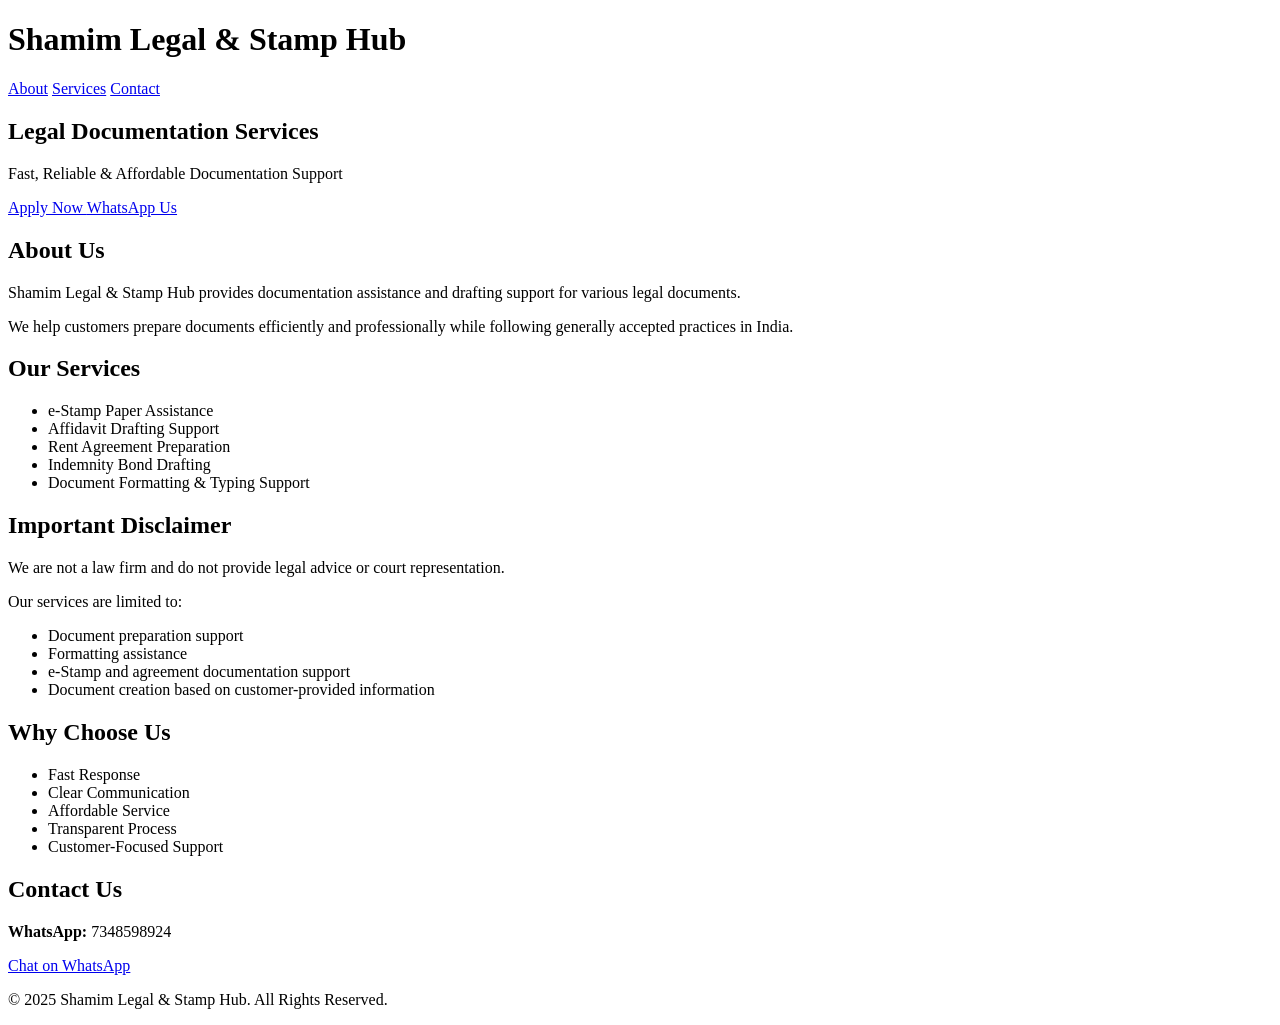
==== index.html @ 2f96160c "Rename index.html.txt to index.html" ====
<!DOCTYPE html>
<html lang="en">
<head>
<meta charset="UTF-8">
<meta name="viewport" content="width=device-width, initial-scale=1.0">
<title>Shamim Legal & Stamp Hub</title>
<link rel="stylesheet" href="style.css">
</head>

<body>

<header>
    <div class="container">
        <h1>Shamim Legal & Stamp Hub</h1>
        <nav>
            <a href="#about">About</a>
            <a href="#services">Services</a>
            <a href="#contact">Contact</a>
        </nav>
    </div>
</header>

<section class="hero">
    <div class="hero-content">
        <h2>Legal Documentation Services</h2>
        <p>Fast, Reliable & Affordable Documentation Support</p>

        <a href="https://forms.gle/DgQjBaAyf9yBMpvP9" target="_blank" class="btn">
            Apply Now
        </a>

        <a href="https://wa.me/917348598924" target="_blank" class="btn whatsapp">
            WhatsApp Us
        </a>
    </div>
</section>

<section id="about" class="section">
    <h2>About Us</h2>

    <p>
        Shamim Legal & Stamp Hub provides documentation assistance
        and drafting support for various legal documents.
    </p>

    <p>
        We help customers prepare documents efficiently and
        professionally while following generally accepted practices in India.
    </p>
</section>

<section id="services" class="section">
    <h2>Our Services</h2>

    <ul>
        <li>e-Stamp Paper Assistance</li>
        <li>Affidavit Drafting Support</li>
        <li>Rent Agreement Preparation</li>
        <li>Indemnity Bond Drafting</li>
        <li>Document Formatting & Typing Support</li>
    </ul>
</section>

<section class="section disclaimer">
    <h2>Important Disclaimer</h2>

    <p>
        We are not a law firm and do not provide legal advice
        or court representation.
    </p>

    <p>Our services are limited to:</p>

    <ul>
        <li>Document preparation support</li>
        <li>Formatting assistance</li>
        <li>e-Stamp and agreement documentation support</li>
        <li>Document creation based on customer-provided information</li>
    </ul>
</section>

<section class="section">
    <h2>Why Choose Us</h2>

    <ul>
        <li>Fast Response</li>
        <li>Clear Communication</li>
        <li>Affordable Service</li>
        <li>Transparent Process</li>
        <li>Customer-Focused Support</li>
    </ul>
</section>

<section id="contact" class="section">
    <h2>Contact Us</h2>

    <p><strong>WhatsApp:</strong> 7348598924</p>

    <a href="https://wa.me/917348598924" target="_blank" class="btn whatsapp">
        Chat on WhatsApp
    </a>
</section>

<footer>
    <p>© 2025 Shamim Legal & Stamp Hub. All Rights Reserved.</p>
</footer>

</body>
</html>
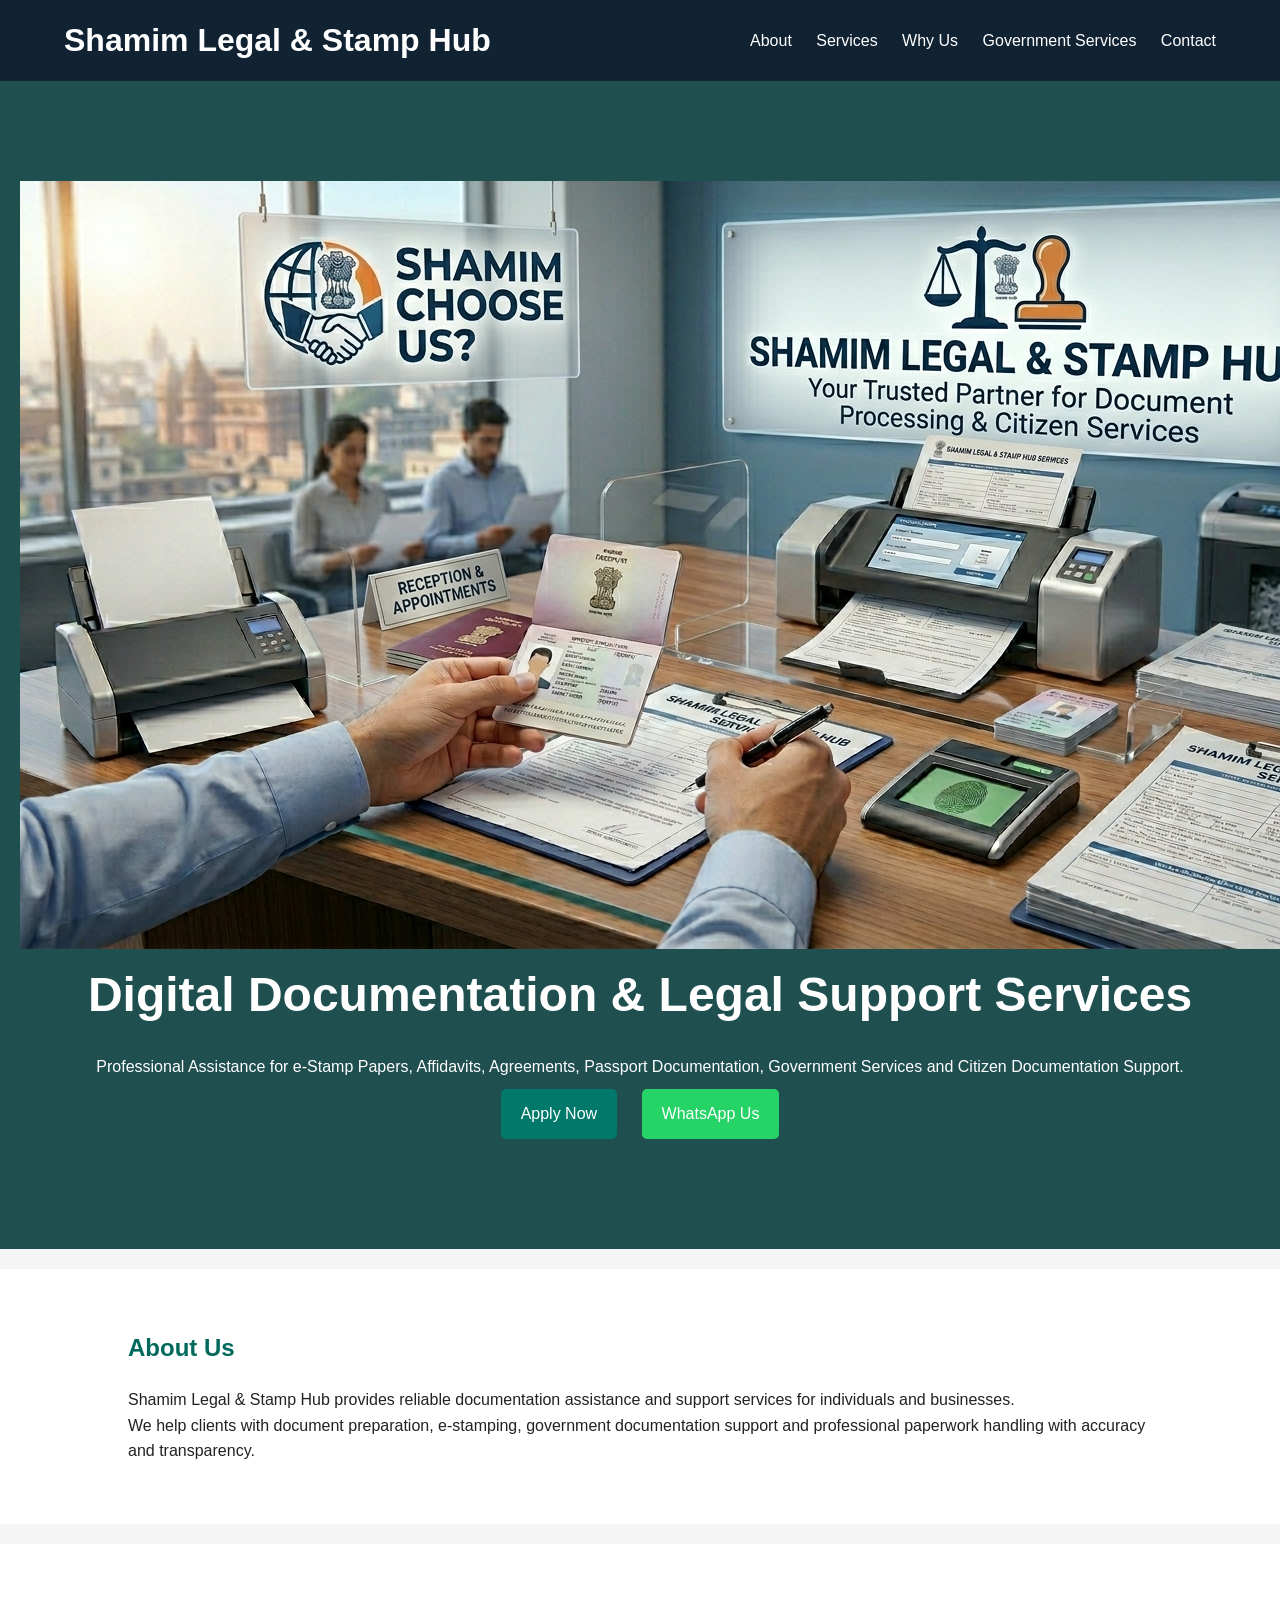
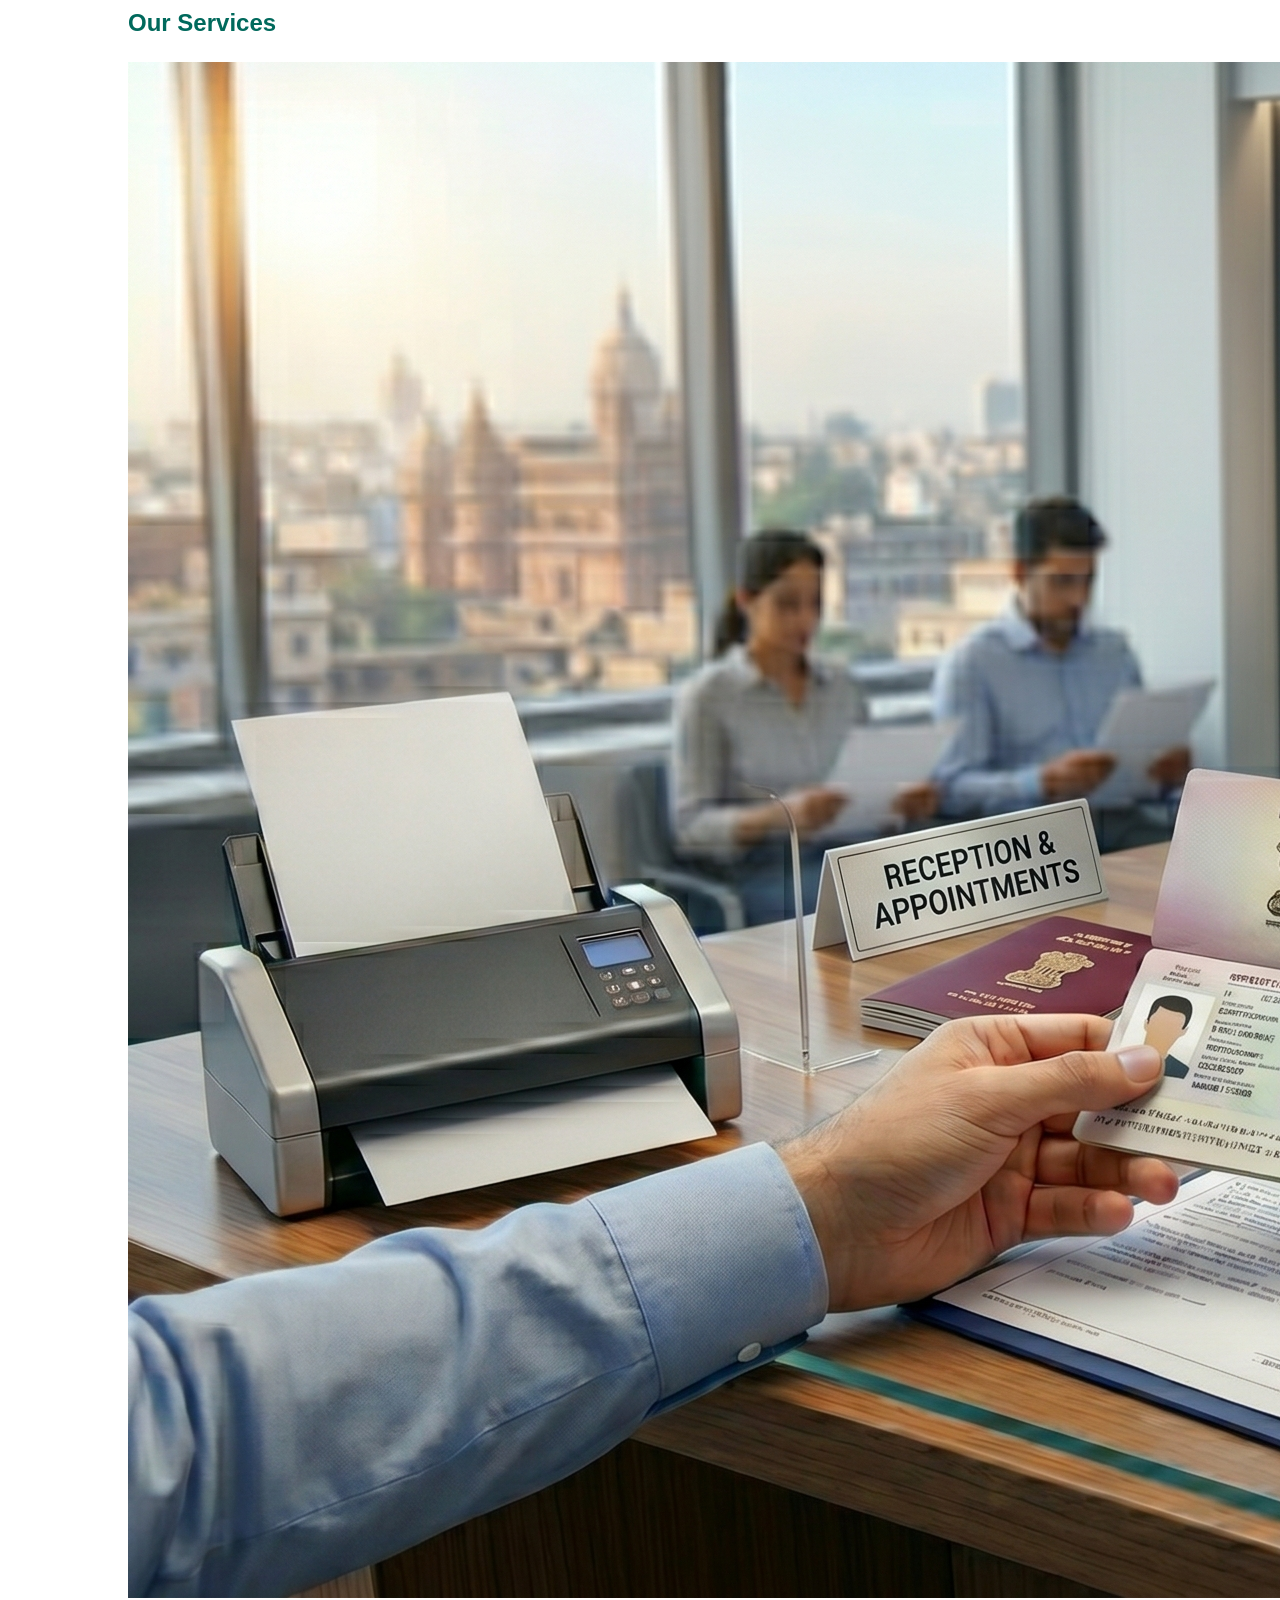
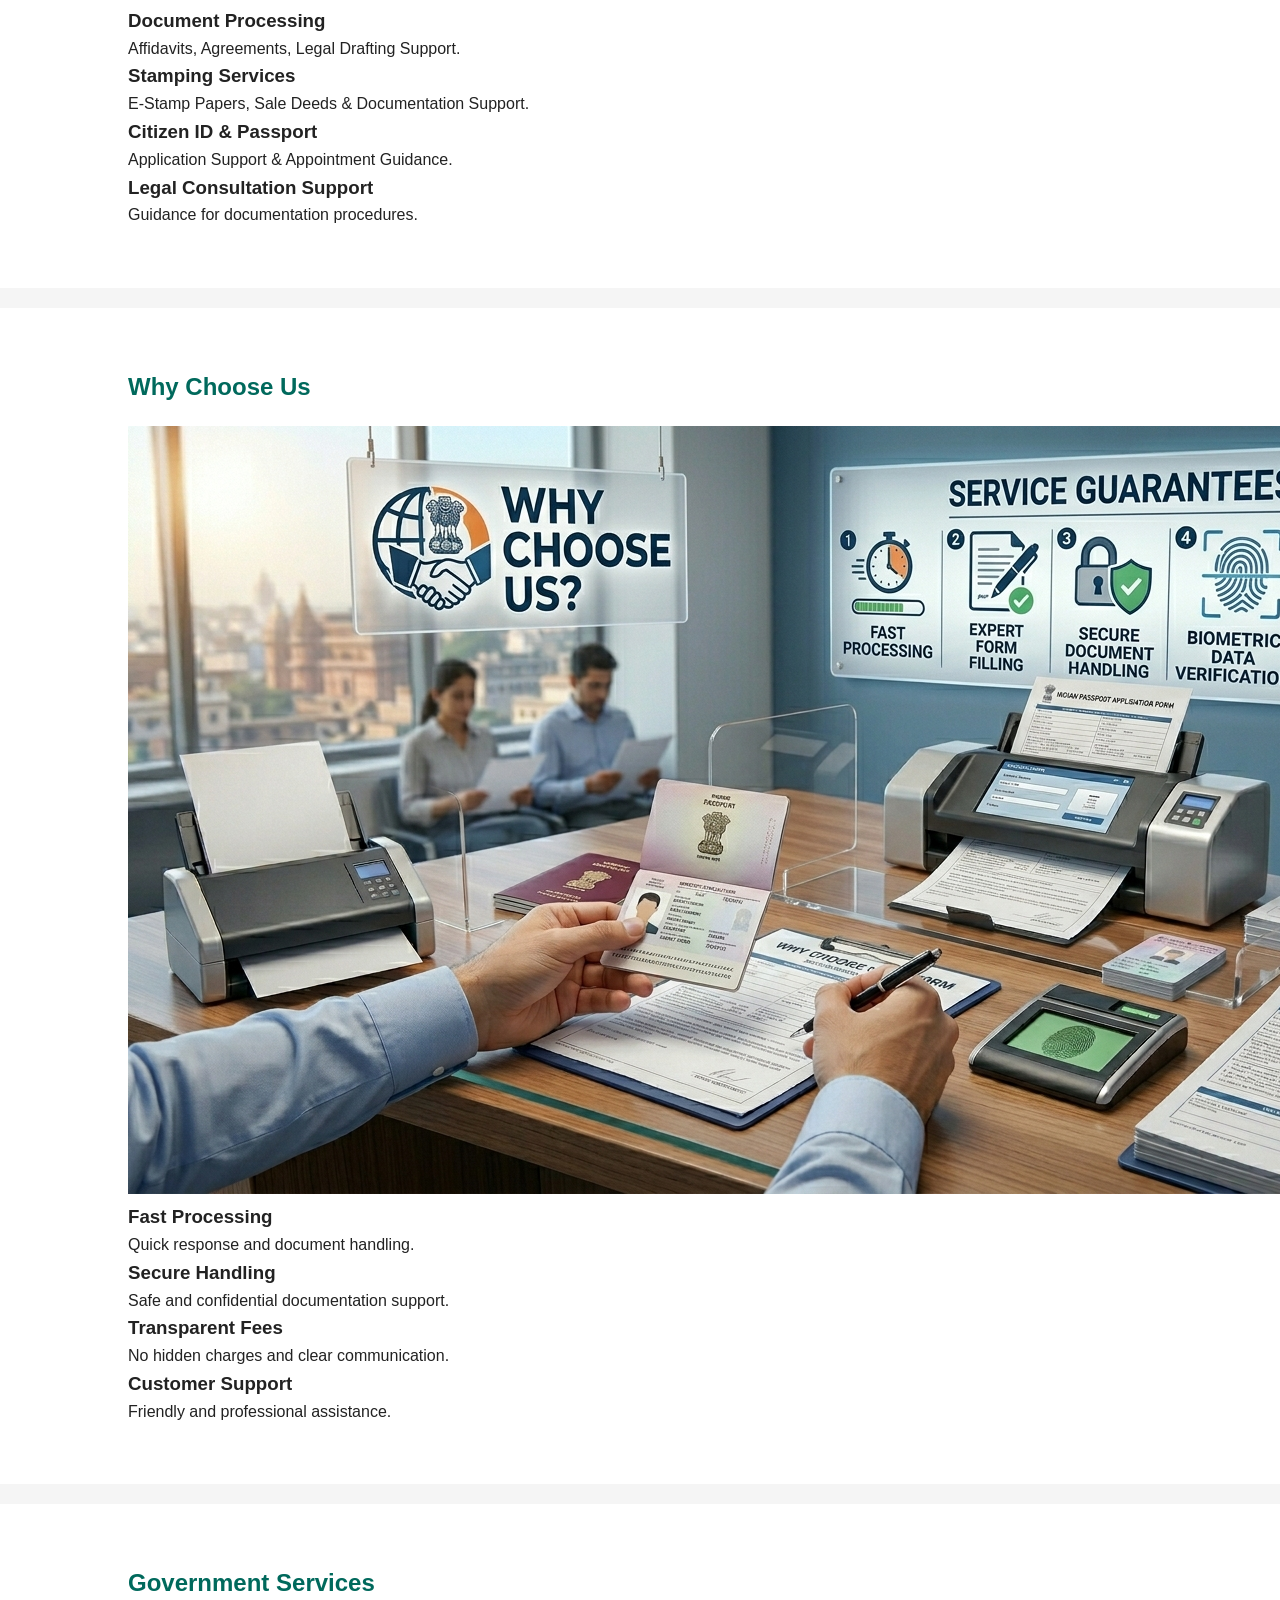
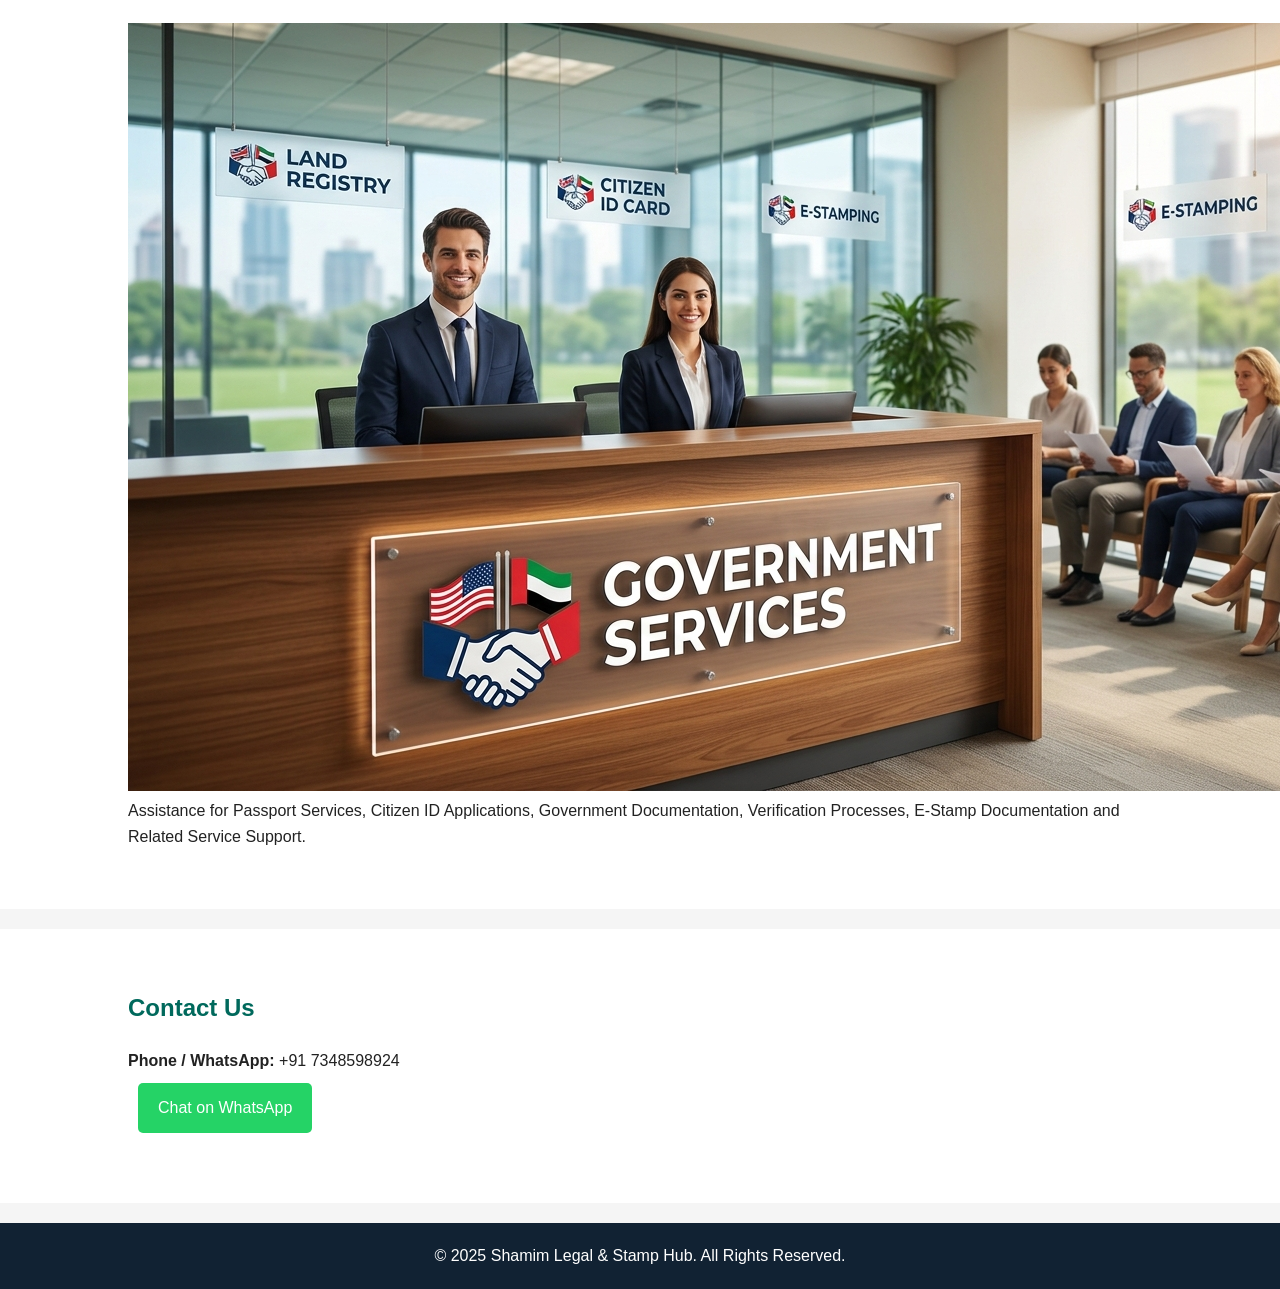
==== commit ff438c64: "Update index.html" ====
--- a/index.html
+++ b/index.html
@@ -12,18 +12,29 @@
 <header>
     <div class="container">
         <h1>Shamim Legal & Stamp Hub</h1>
+
         <nav>
             <a href="#about">About</a>
             <a href="#services">Services</a>
+            <a href="#why">Why Us</a>
+            <a href="#government">Government Services</a>
             <a href="#contact">Contact</a>
         </nav>
     </div>
 </header>
 
 <section class="hero">
+
+    <img src="logo.jpg.png" alt="Logo" class="hero-logo">
+
     <div class="hero-content">
-        <h2>Legal Documentation Services</h2>
-        <p>Fast, Reliable & Affordable Documentation Support</p>
+        <h2>Digital Documentation & Legal Support Services</h2>
+
+        <p>
+            Professional Assistance for e-Stamp Papers, Affidavits,
+            Agreements, Passport Documentation, Government Services
+            and Citizen Documentation Support.
+        </p>
 
         <a href="https://forms.gle/DgQjBaAyf9yBMpvP9" target="_blank" class="btn">
             Apply Now
@@ -33,72 +44,114 @@
             WhatsApp Us
         </a>
     </div>
+
 </section>
 
 <section id="about" class="section">
+
     <h2>About Us</h2>
 
     <p>
-        Shamim Legal & Stamp Hub provides documentation assistance
-        and drafting support for various legal documents.
+        Shamim Legal & Stamp Hub provides reliable documentation
+        assistance and support services for individuals and businesses.
     </p>
 
     <p>
-        We help customers prepare documents efficiently and
-        professionally while following generally accepted practices in India.
+        We help clients with document preparation, e-stamping,
+        government documentation support and professional paperwork
+        handling with accuracy and transparency.
     </p>
+
 </section>
 
 <section id="services" class="section">
+
     <h2>Our Services</h2>
 
-    <ul>
-        <li>e-Stamp Paper Assistance</li>
-        <li>Affidavit Drafting Support</li>
-        <li>Rent Agreement Preparation</li>
-        <li>Indemnity Bond Drafting</li>
-        <li>Document Formatting & Typing Support</li>
-    </ul>
+    <img src="services.jpg.png" alt="Services" class="section-image">
+
+    <div class="card-grid">
+
+        <div class="card">
+            <h3>Document Processing</h3>
+            <p>Affidavits, Agreements, Legal Drafting Support.</p>
+        </div>
+
+        <div class="card">
+            <h3>Stamping Services</h3>
+            <p>E-Stamp Papers, Sale Deeds & Documentation Support.</p>
+        </div>
+
+        <div class="card">
+            <h3>Citizen ID & Passport</h3>
+            <p>Application Support & Appointment Guidance.</p>
+        </div>
+
+        <div class="card">
+            <h3>Legal Consultation Support</h3>
+            <p>Guidance for documentation procedures.</p>
+        </div>
+
+    </div>
+
 </section>
 
-<section class="section disclaimer">
-    <h2>Important Disclaimer</h2>
+<section id="why" class="section">
+
+    <h2>Why Choose Us</h2>
+
+    <img src="whychoose.jpg.png" alt="Why Choose Us" class="section-image">
+
+    <div class="card-grid">
+
+        <div class="card">
+            <h3>Fast Processing</h3>
+            <p>Quick response and document handling.</p>
+        </div>
+
+        <div class="card">
+            <h3>Secure Handling</h3>
+            <p>Safe and confidential documentation support.</p>
+        </div>
+
+        <div class="card">
+            <h3>Transparent Fees</h3>
+            <p>No hidden charges and clear communication.</p>
+        </div>
+
+        <div class="card">
+            <h3>Customer Support</h3>
+            <p>Friendly and professional assistance.</p>
+        </div>
+
+    </div>
+
+</section>
+
+<section id="government" class="section">
+
+    <h2>Government Services</h2>
+
+    <img src="government.jpg.png" alt="Government Services" class="section-image">
 
     <p>
-        We are not a law firm and do not provide legal advice
-        or court representation.
+        Assistance for Passport Services, Citizen ID Applications,
+        Government Documentation, Verification Processes,
+        E-Stamp Documentation and Related Service Support.
     </p>
 
-    <p>Our services are limited to:</p>
-
-    <ul>
-        <li>Document preparation support</li>
-        <li>Formatting assistance</li>
-        <li>e-Stamp and agreement documentation support</li>
-        <li>Document creation based on customer-provided information</li>
-    </ul>
-</section>
-
-<section class="section">
-    <h2>Why Choose Us</h2>
-
-    <ul>
-        <li>Fast Response</li>
-        <li>Clear Communication</li>
-        <li>Affordable Service</li>
-        <li>Transparent Process</li>
-        <li>Customer-Focused Support</li>
-    </ul>
 </section>
 
 <section id="contact" class="section">
+
     <h2>Contact Us</h2>
 
-    <p><strong>WhatsApp:</strong> 7348598924</p>
+    <p><strong>Phone / WhatsApp:</strong> +91 7348598924</p>
 
     <a href="https://wa.me/917348598924" target="_blank" class="btn whatsapp">
         Chat on WhatsApp
     </a>
+
 </section>
 
 <footer>
--- a/style.css
+++ b/style.css
@@ -0,0 +1,80 @@
+*{
+margin:0;
+padding:0;
+box-sizing:border-box;
+font-family:Arial, sans-serif;
+}
+
+body{
+line-height:1.6;
+background:#f5f5f5;
+color:#222;
+}
+
+header{
+background:#123;
+color:white;
+padding:15px 0;
+}
+
+.container{
+width:90%;
+margin:auto;
+display:flex;
+justify-content:space-between;
+align-items:center;
+}
+
+nav a{
+color:white;
+text-decoration:none;
+margin-left:20px;
+}
+
+.hero{
+background:#1f4f4f;
+color:white;
+text-align:center;
+padding:100px 20px;
+}
+
+.hero h2{
+font-size:48px;
+margin-bottom:20px;
+}
+
+.btn{
+display:inline-block;
+padding:12px 20px;
+background:#00796b;
+color:white;
+text-decoration:none;
+border-radius:5px;
+margin:10px;
+}
+
+.whatsapp{
+background:#25D366;
+}
+
+.section{
+padding:60px 10%;
+background:white;
+margin:20px 0;
+}
+
+.section h2{
+margin-bottom:20px;
+color:#00695c;
+}
+
+.section ul{
+padding-left:20px;
+}
+
+footer{
+background:#123;
+color:white;
+text-align:center;
+padding:20px;
+}
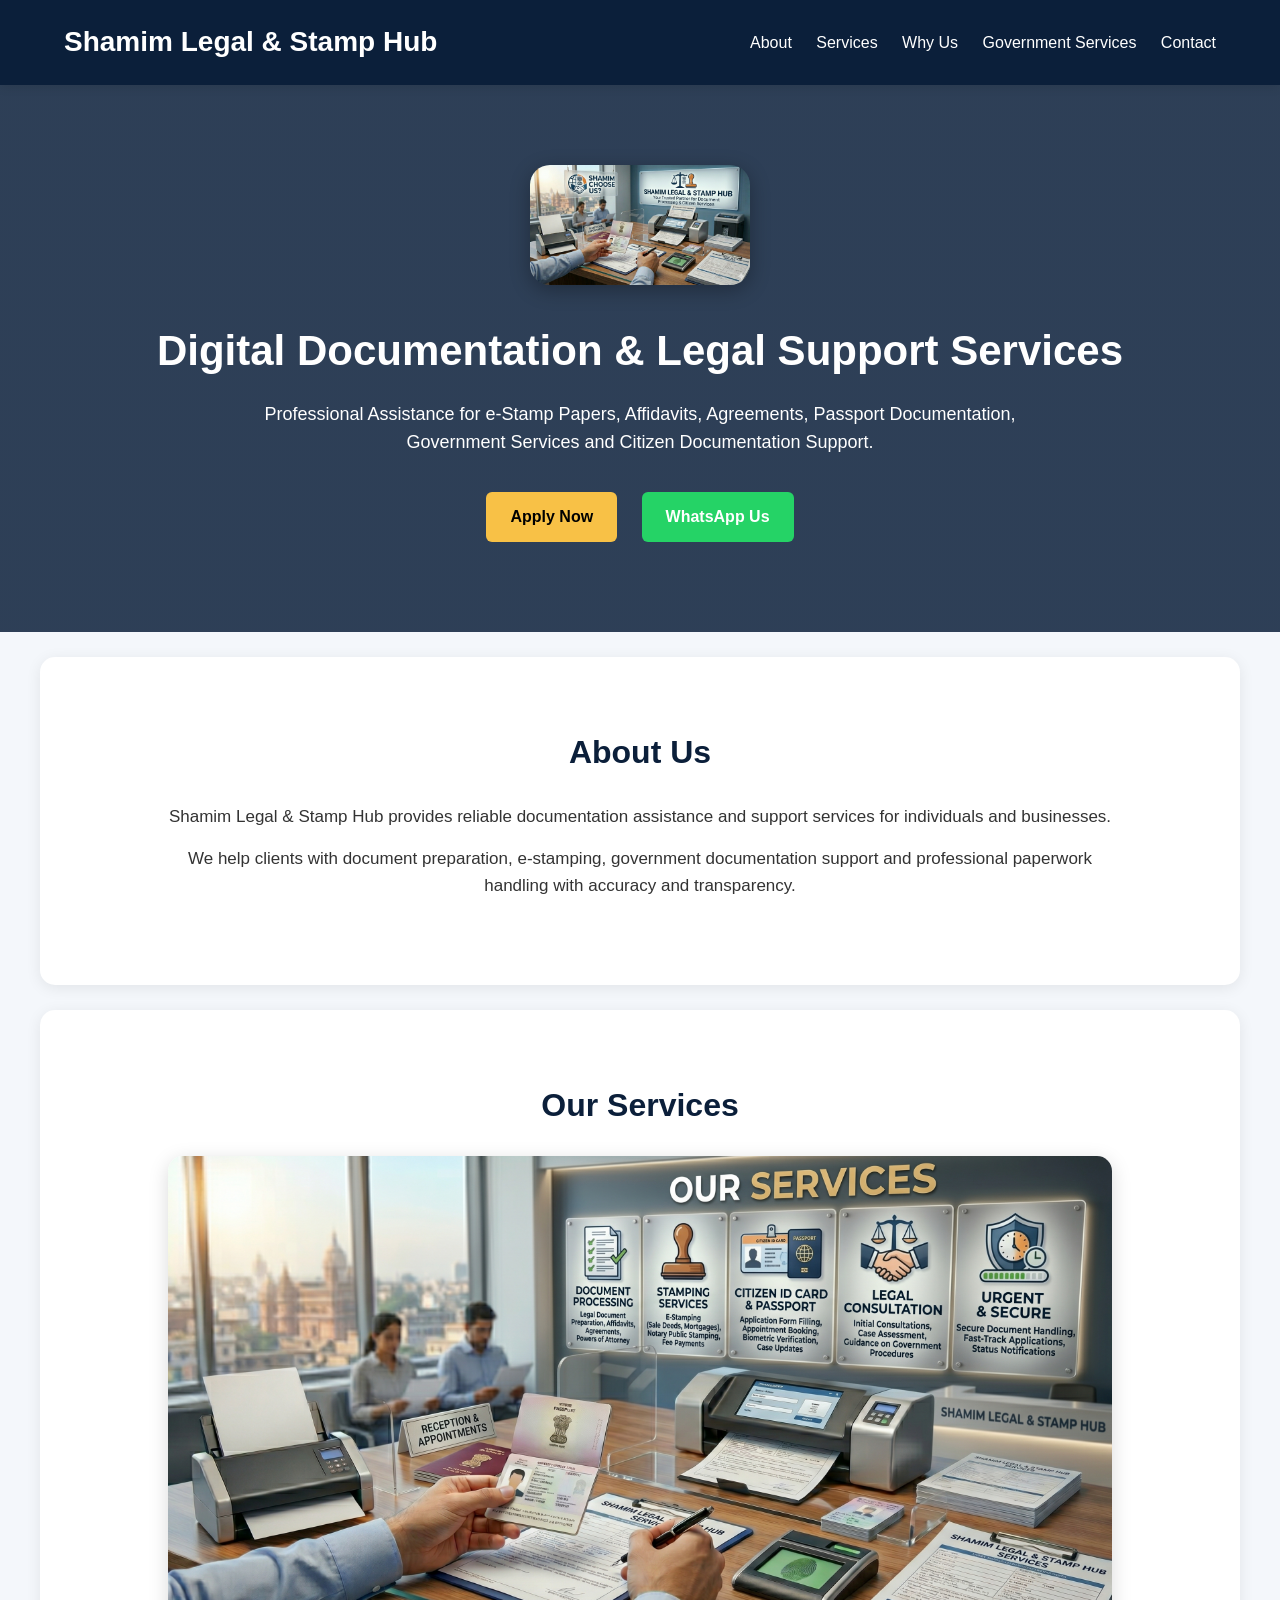
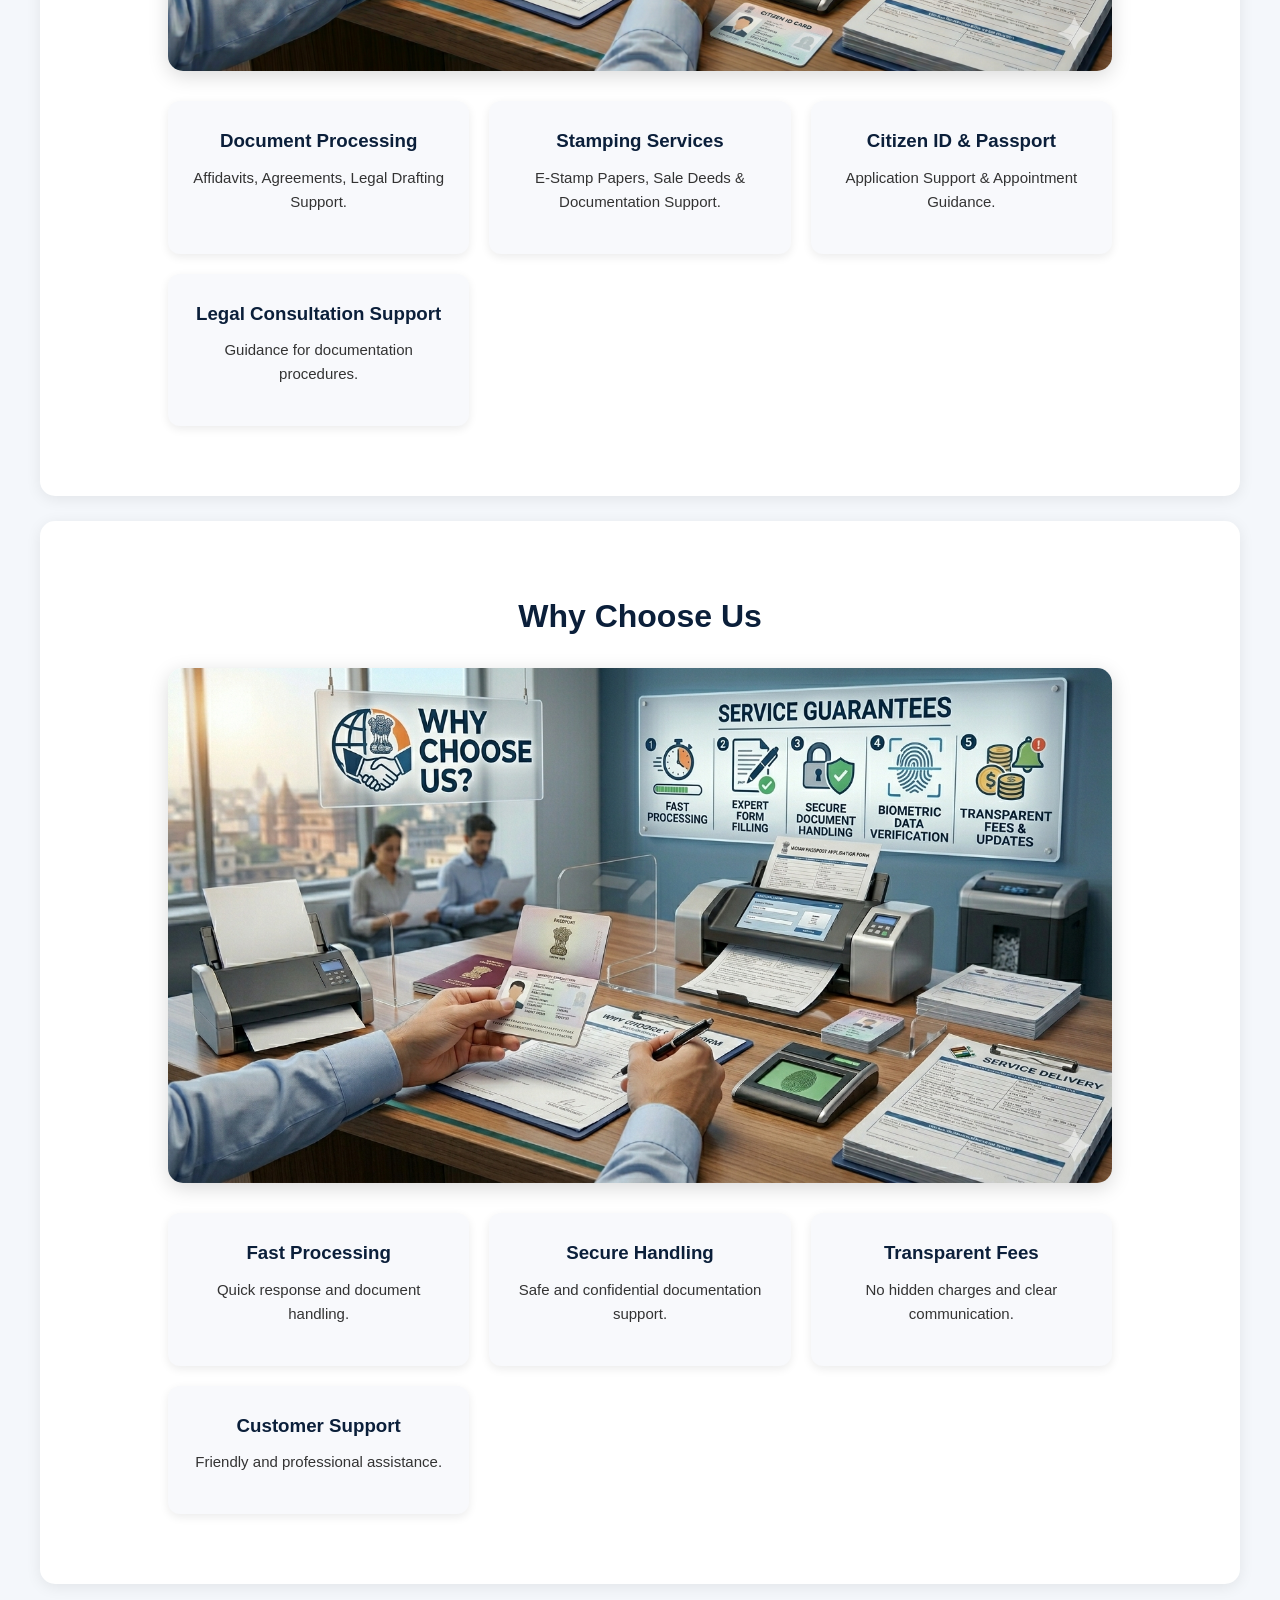
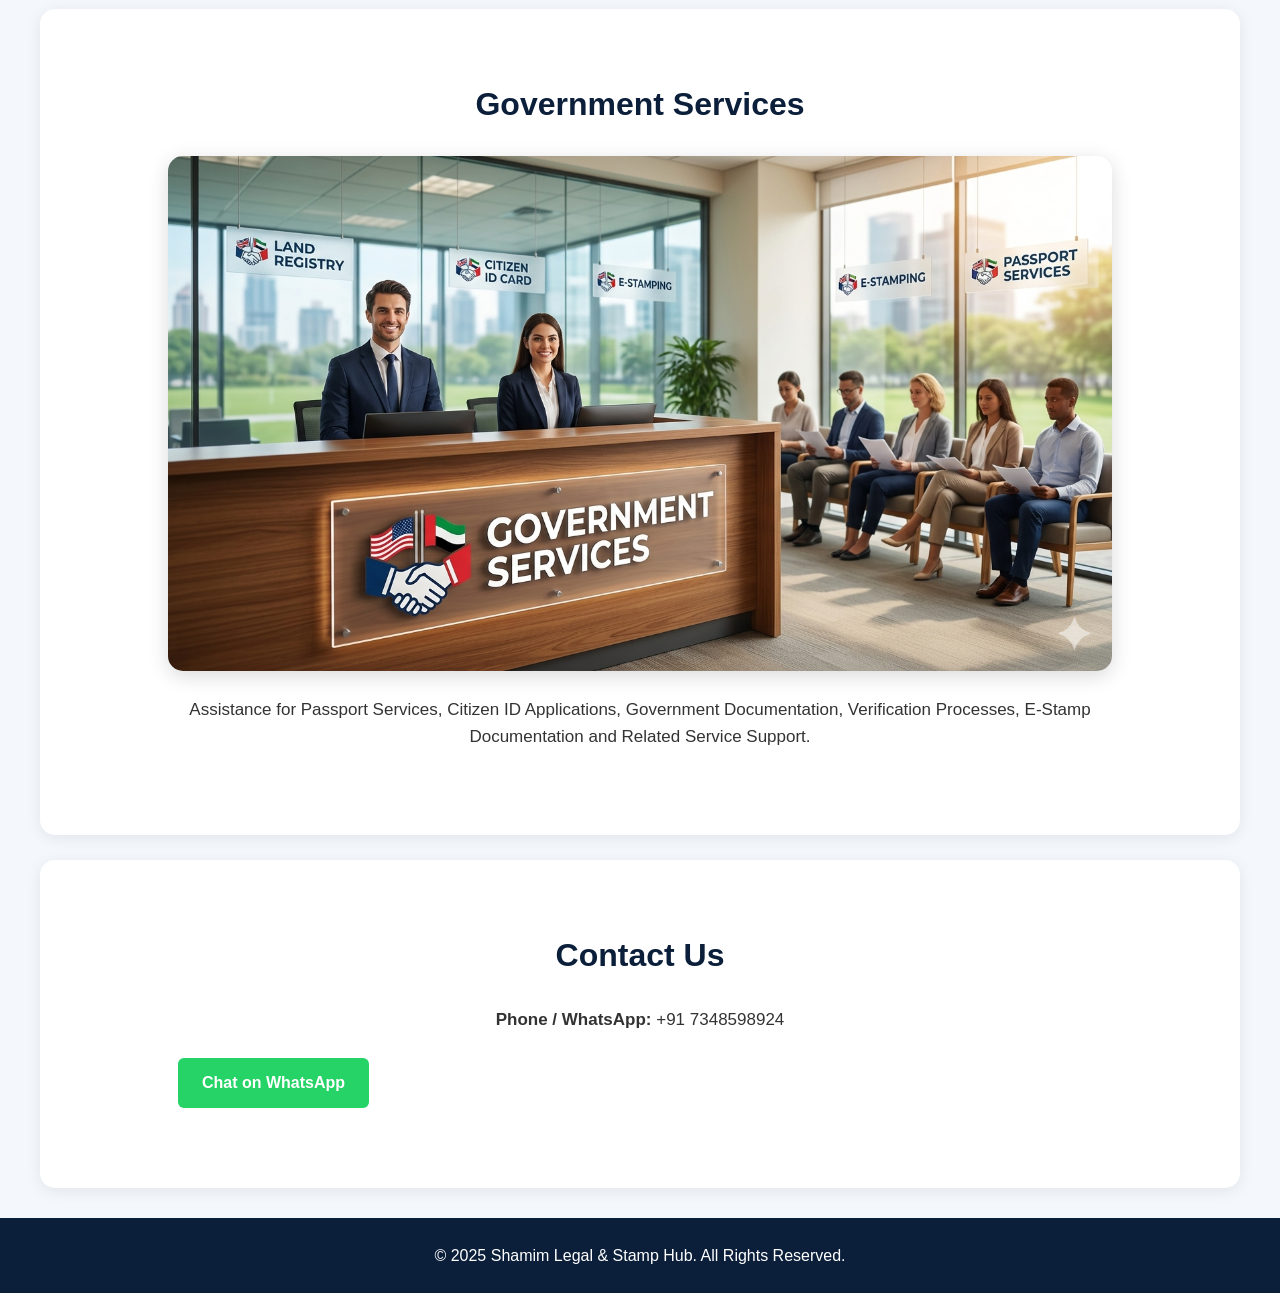
==== commit 3f8aa45e: "Update index.html" ====
--- a/index.html
+++ b/index.html
@@ -3,7 +3,15 @@
 <head>
 <meta charset="UTF-8">
 <meta name="viewport" content="width=device-width, initial-scale=1.0">
-<title>Shamim Legal & Stamp Hub</title>
+
+<title>Shamim Legal & Stamp Hub | Legal Documentation & Government Services</title>
+
+<meta name="description" content="Shamim Legal & Stamp Hub provides Legal Documentation, Passport Services, Citizen ID Card Assistance, E-Stamping, Affidavits and Government Services.">
+
+<meta name="keywords" content="Shamim Legal, Stamp Hub, Passport Services, Citizen ID Card, E-Stamping, Legal Documentation, Government Services, Affidavit, Rent Agreement">
+
+<meta name="robots" content="index, follow">
+
 <link rel="stylesheet" href="style.css">
 </head>
 
--- a/style.css
+++ b/style.css
@@ -2,79 +2,191 @@
 margin:0;
 padding:0;
 box-sizing:border-box;
-font-family:Arial, sans-serif;
+font-family:'Segoe UI',sans-serif;
 }
 
 body{
+background:#f4f7fb;
+color:#333;
 line-height:1.6;
-background:#f5f5f5;
-color:#222;
 }
 
 header{
-background:#123;
-color:white;
-padding:15px 0;
+background:#0b1f3a;
+padding:20px 0;
+position:sticky;
+top:0;
+z-index:1000;
+box-shadow:0 2px 10px rgba(0,0,0,0.1);
 }
 
 .container{
 width:90%;
+max-width:1200px;
 margin:auto;
 display:flex;
 justify-content:space-between;
 align-items:center;
 }
 
+header h1{
+color:#fff;
+font-size:28px;
+}
+
 nav a{
-color:white;
+color:#fff;
 text-decoration:none;
 margin-left:20px;
+font-weight:500;
+transition:0.3s;
+}
+
+nav a:hover{
+color:#f8c146;
 }
 
 .hero{
-background:#1f4f4f;
+background:linear-gradient(rgba(11,31,58,0.85),rgba(11,31,58,0.85));
 color:white;
 text-align:center;
-padding:100px 20px;
+padding:80px 20px;
+}
+
+.hero-logo{
+width:220px;
+max-width:90%;
+border-radius:20px;
+margin-bottom:25px;
+box-shadow:0 5px 20px rgba(0,0,0,0.3);
 }
 
 .hero h2{
-font-size:48px;
-margin-bottom:20px;
+font-size:42px;
+margin-bottom:15px;
+}
+
+.hero p{
+font-size:18px;
+max-width:800px;
+margin:auto;
+margin-bottom:25px;
 }
 
 .btn{
 display:inline-block;
-padding:12px 20px;
-background:#00796b;
+padding:12px 24px;
+border-radius:6px;
+text-decoration:none;
 color:white;
-text-decoration:none;
-border-radius:5px;
+font-weight:bold;
 margin:10px;
+transition:0.3s;
+}
+
+.btn:hover{
+transform:translateY(-2px);
+}
+
+.btn{
+background:#f8c146;
+color:#000;
 }
 
 .whatsapp{
 background:#25D366;
+color:white;
 }
 
 .section{
-padding:60px 10%;
+padding:70px 10%;
 background:white;
-margin:20px 0;
+margin:25px auto;
+max-width:1200px;
+border-radius:15px;
+box-shadow:0 3px 15px rgba(0,0,0,0.08);
 }
 
 .section h2{
-margin-bottom:20px;
-color:#00695c;
+text-align:center;
+font-size:32px;
+margin-bottom:25px;
+color:#0b1f3a;
 }
 
-.section ul{
-padding-left:20px;
+.section p{
+text-align:center;
+font-size:17px;
+margin-bottom:15px;
+}
+
+.section-image{
+width:100%;
+max-width:950px;
+display:block;
+margin:25px auto;
+border-radius:15px;
+box-shadow:0 5px 20px rgba(0,0,0,0.15);
+}
+
+.card-grid{
+display:grid;
+grid-template-columns:repeat(auto-fit,minmax(250px,1fr));
+gap:20px;
+margin-top:30px;
+}
+
+.card{
+background:#f8f9fc;
+padding:25px;
+border-radius:12px;
+box-shadow:0 3px 10px rgba(0,0,0,0.08);
+text-align:center;
+transition:0.3s;
+}
+
+.card:hover{
+transform:translateY(-5px);
+}
+
+.card h3{
+color:#0b1f3a;
+margin-bottom:10px;
+}
+
+.card p{
+font-size:15px;
 }
 
 footer{
-background:#123;
+background:#0b1f3a;
 color:white;
 text-align:center;
-padding:20px;
+padding:25px;
+margin-top:30px;
 }
+
+@media(max-width:768px){
+
+.container{
+flex-direction:column;
+}
+
+nav{
+margin-top:15px;
+}
+
+nav a{
+display:inline-block;
+margin:5px 10px;
+}
+
+.hero h2{
+font-size:30px;
+}
+
+.section{
+padding:40px 20px;
+}
+
+}
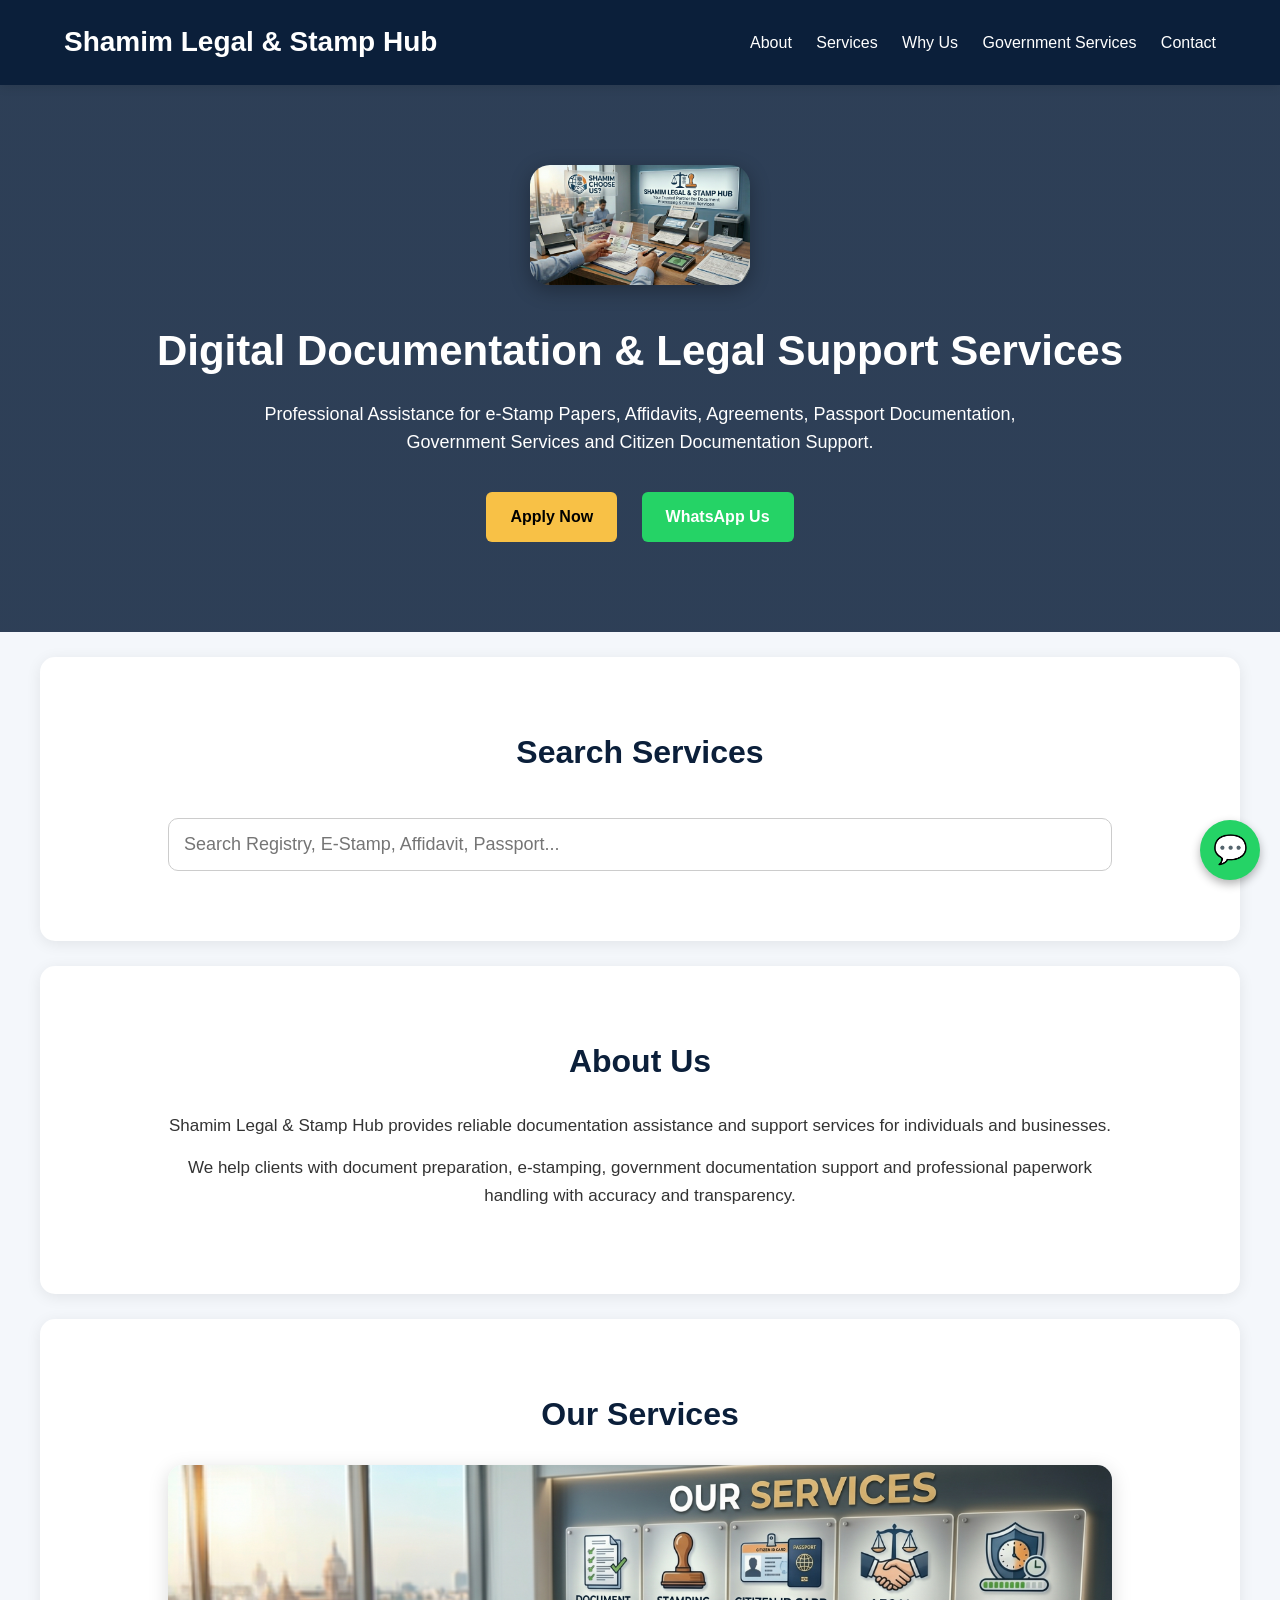
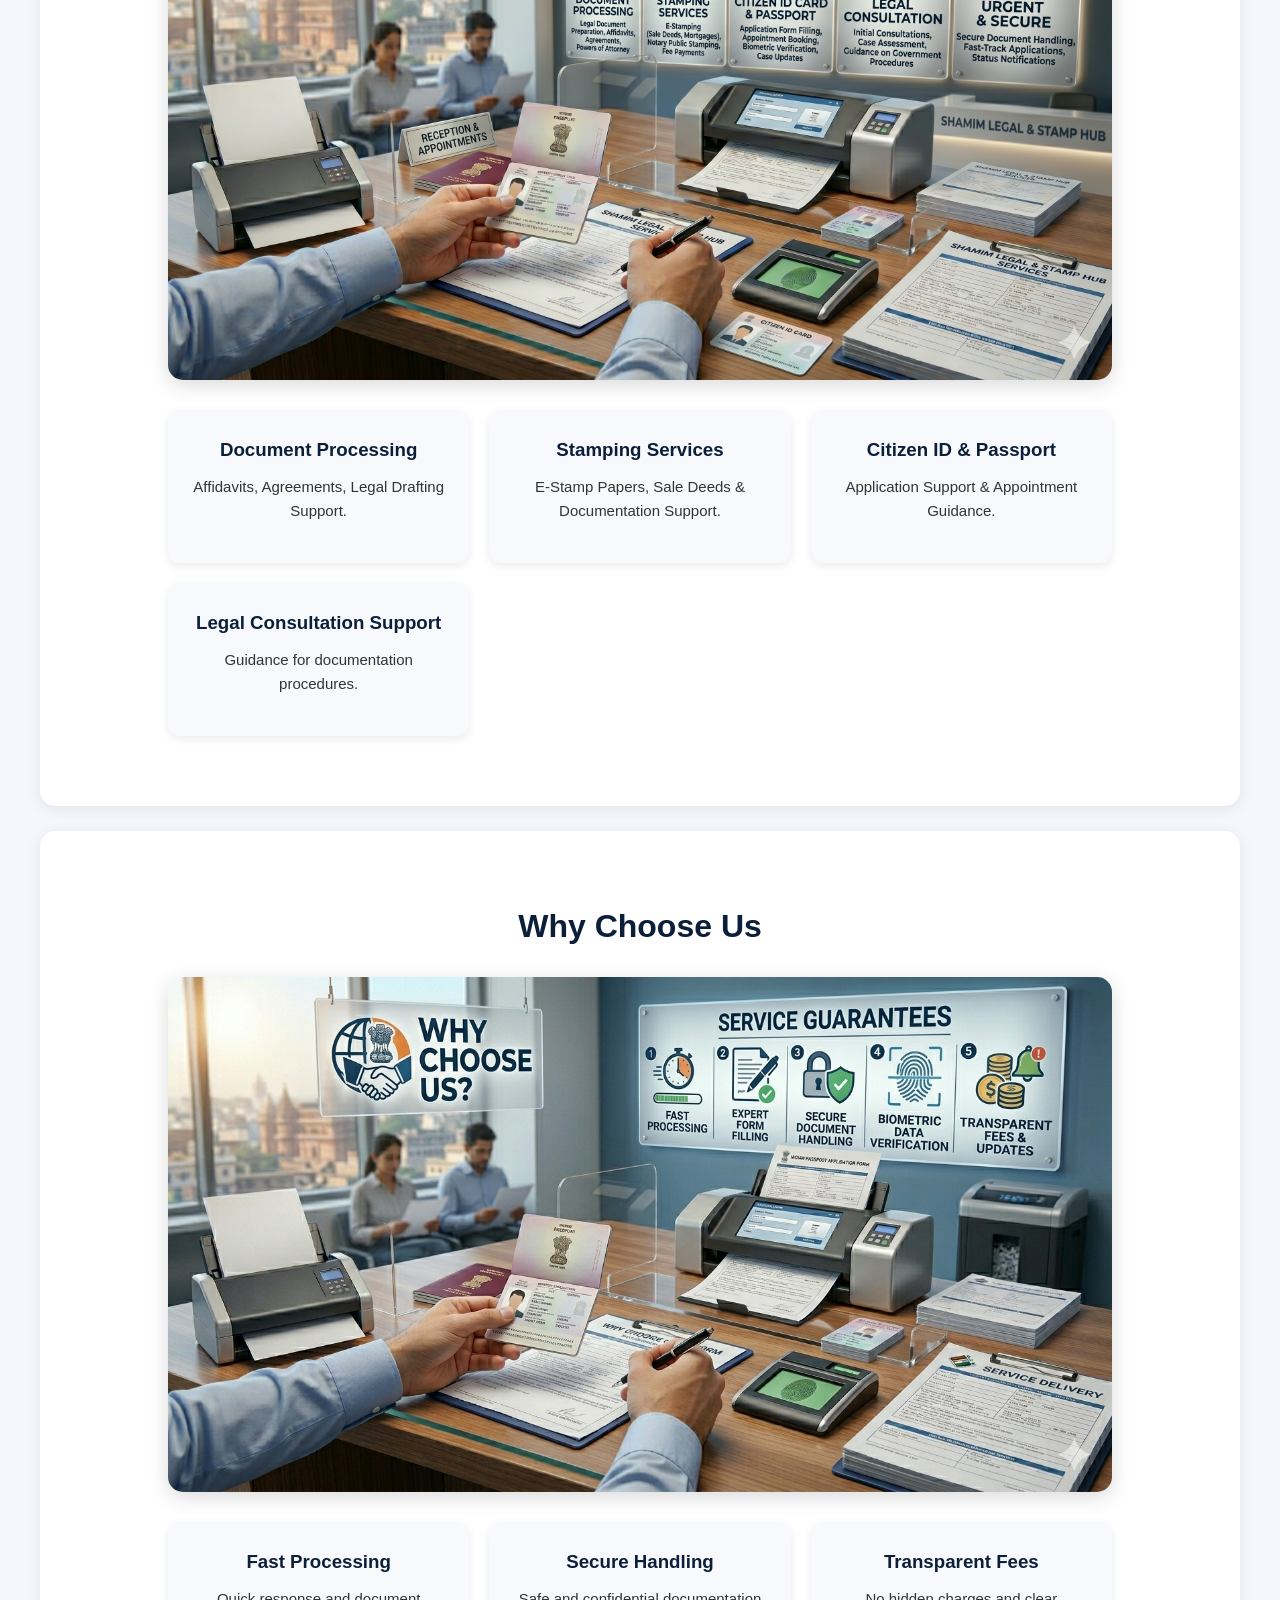
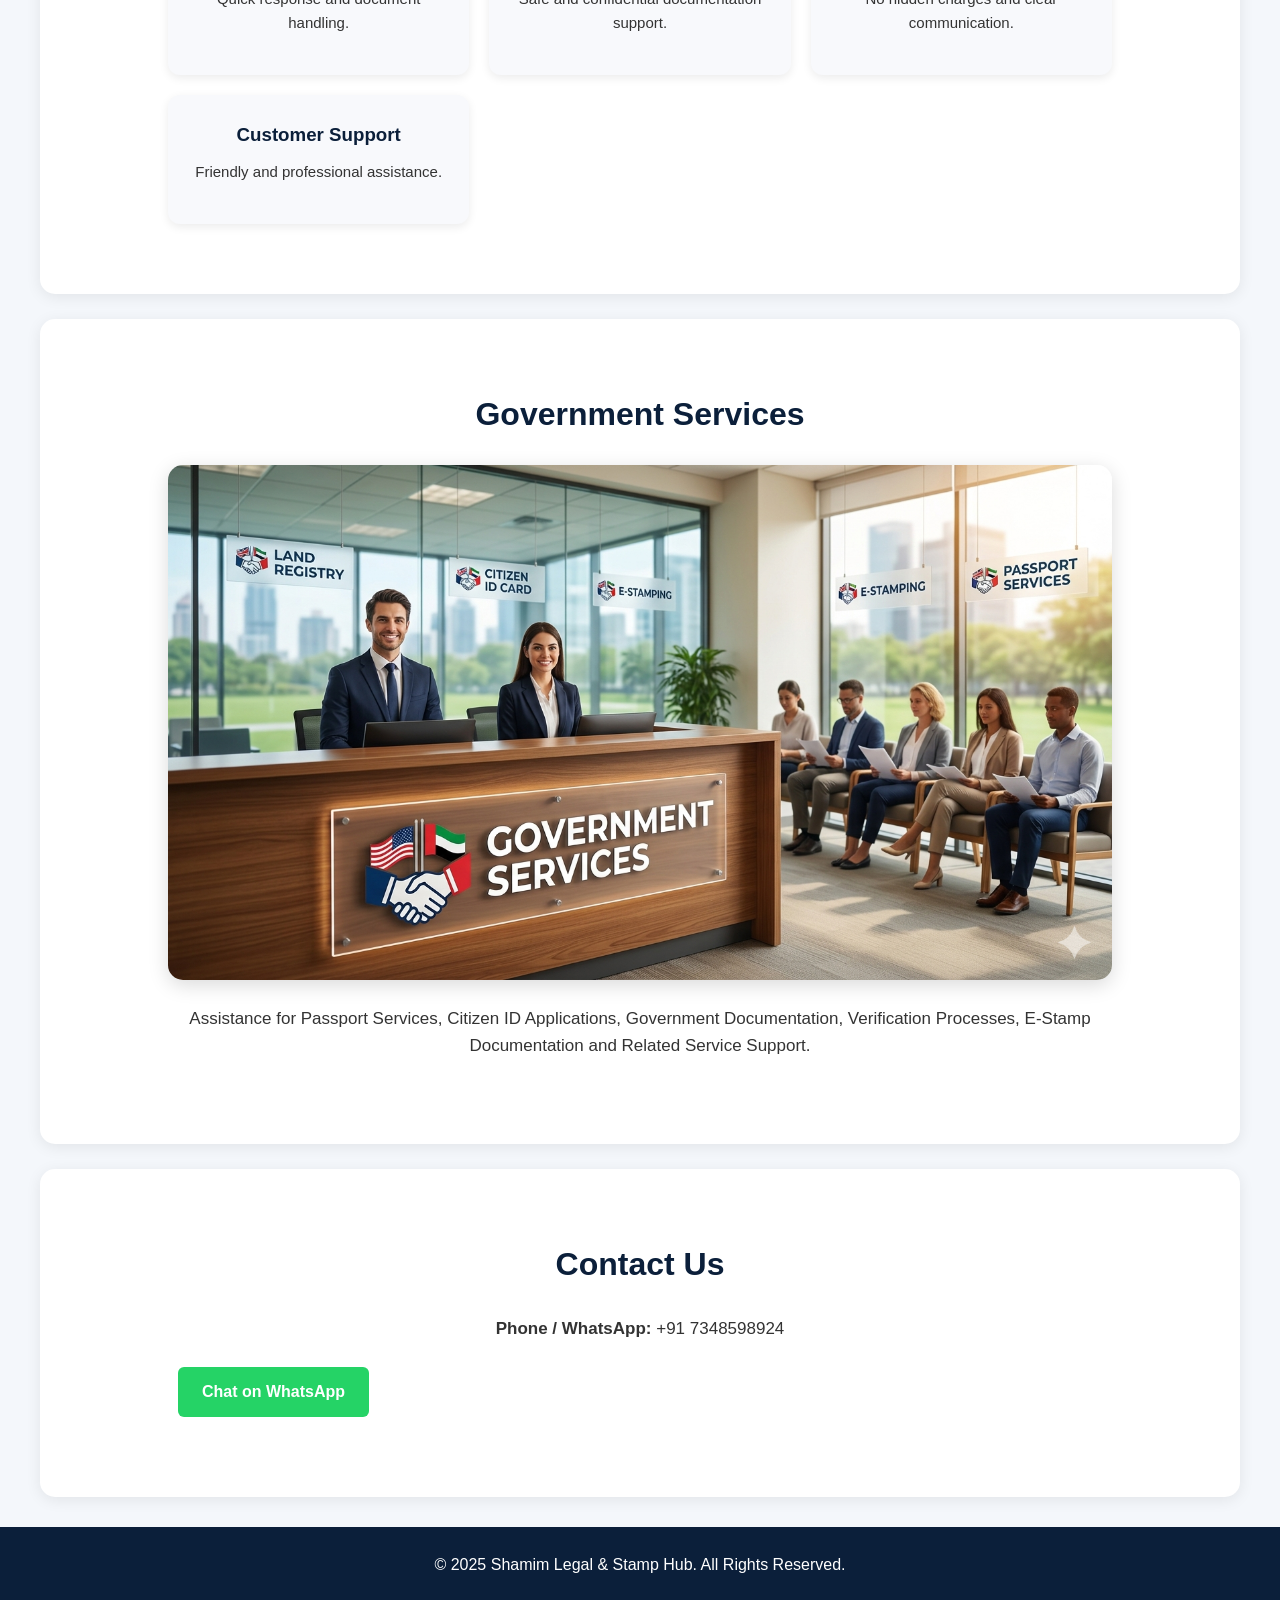
==== commit e8687a9f: "Added search bar, WhatsApp button and JavaScript features" ====
--- a/index.html
+++ b/index.html
@@ -44,7 +44,7 @@
             and Citizen Documentation Support.
         </p>
 
-        <a href="https://forms.gle/DgQjBaAyf9yBMpvP9" target="_blank" class="btn">
+        <a href="https://forms.gle/n1Vbh5Nz6MVwcdTHA" target="_blank" class="btn">
             Apply Now
         </a>
 
@@ -54,6 +54,20 @@
     </div>
 
 </section>
+
+<section class="section">
+
+    <h2>Search Services</h2>
+
+    <input
+    type="text"
+    id="serviceSearch"
+    placeholder="Search Registry, E-Stamp, Affidavit, Passport..."
+    onkeyup="searchServices()"
+    class="search-box">
+
+</section>
+
 
 <section id="about" class="section">
 
@@ -157,7 +171,7 @@
     <p><strong>Phone / WhatsApp:</strong> +91 7348598924</p>
 
     <a href="https://wa.me/917348598924" target="_blank" class="btn whatsapp">
-        Chat on WhatsApp
+       Chat on WhatsApp
     </a>
 
 </section>
@@ -165,6 +179,13 @@
 <footer>
     <p>© 2025 Shamim Legal & Stamp Hub. All Rights Reserved.</p>
 </footer>
+<a href="https://wa.me/917348598924"
+class="floating-whatsapp"
+target="_blank">
+💬
+</a>
+
+<script src="script.js"></script>
 
 </body>
-</html>
+</html>
--- a/style.css
+++ b/style.css
@@ -189,4 +189,35 @@
 padding:40px 20px;
 }
 
-}
+}.search-box{
+width:100%;
+padding:15px;
+font-size:18px;
+border-radius:10px;
+border:1px solid #ccc;
+outline:none;
+background:#fff;
+margin-top:15px;
+}
+
+.search-box:focus{
+border:2px solid #0b1f3a;
+}
+
+.floating-whatsapp{
+position:fixed;
+bottom:20px;
+right:20px;
+background:#25D366;
+color:white;
+width:60px;
+height:60px;
+display:flex;
+align-items:center;
+justify-content:center;
+border-radius:50%;
+font-size:28px;
+text-decoration:none;
+z-index:9999;
+box-shadow:0 4px 10px rgba(0,0,0,.3);
+}
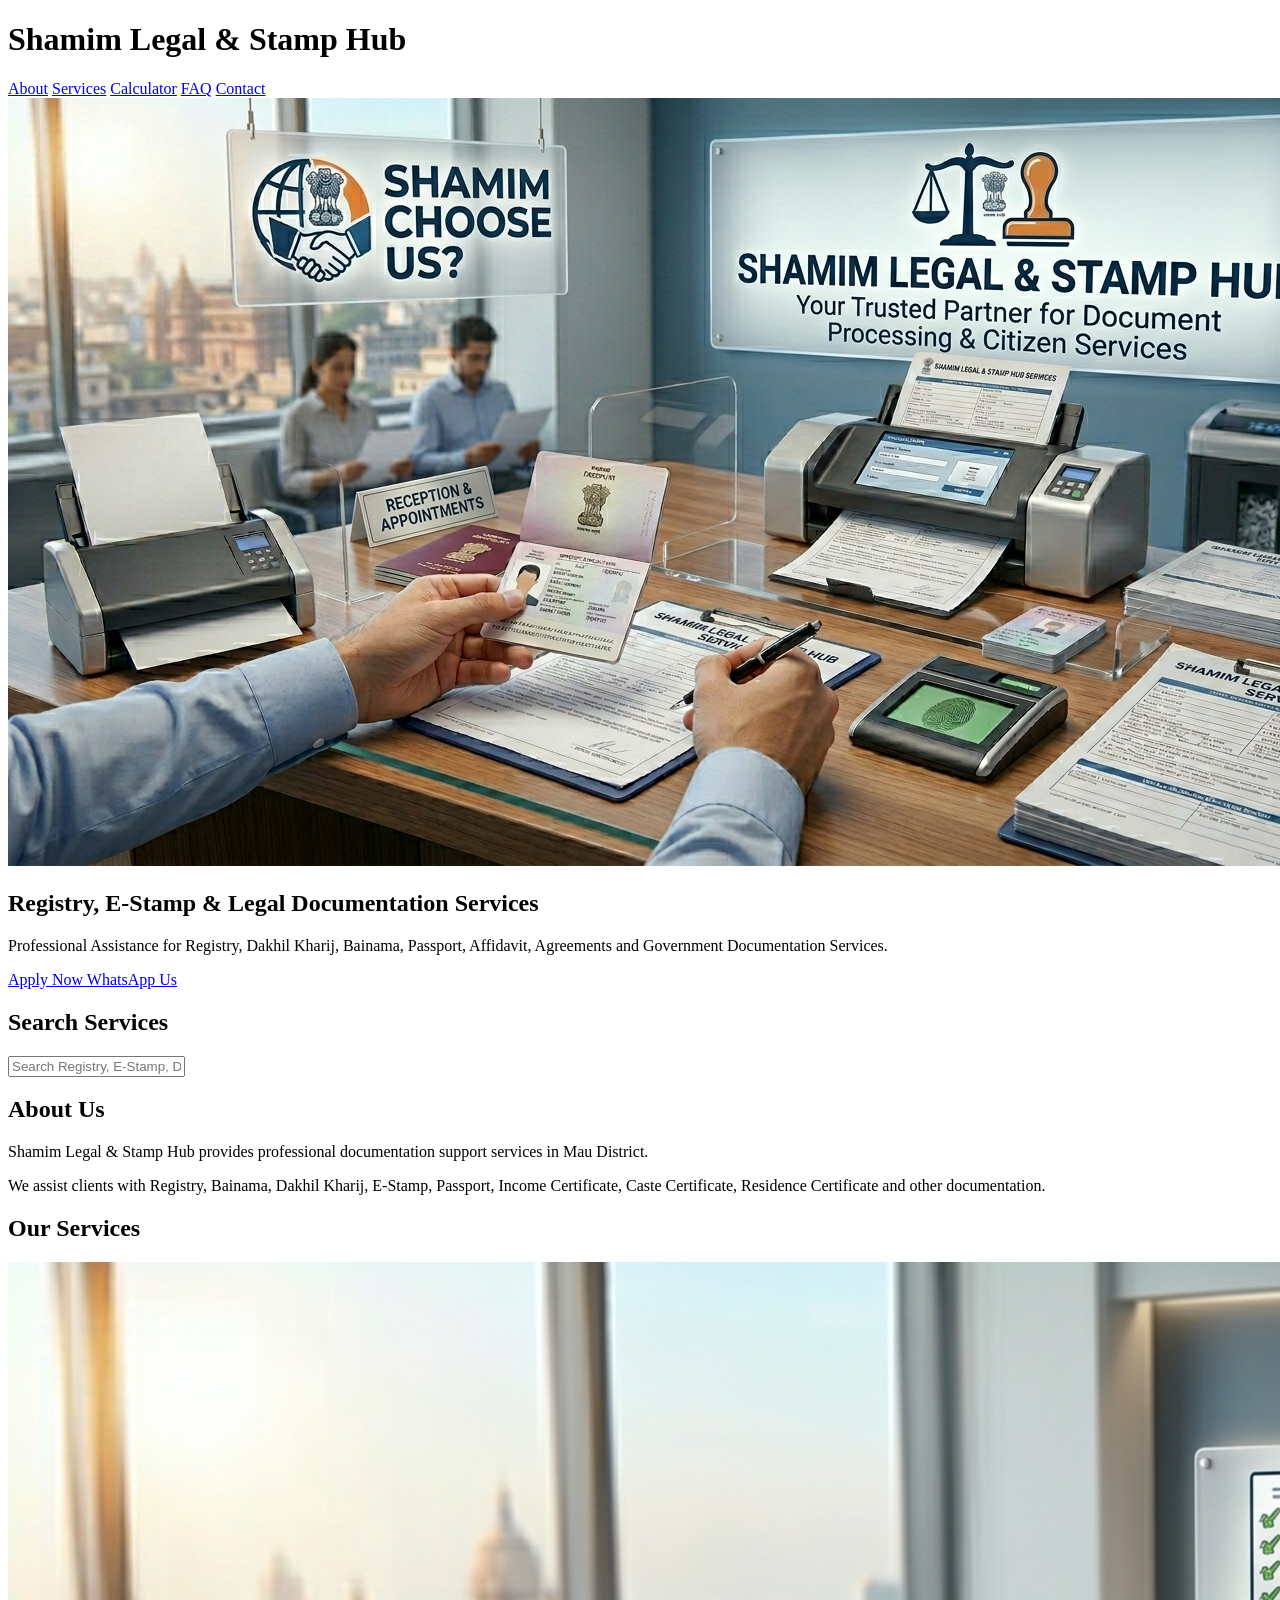
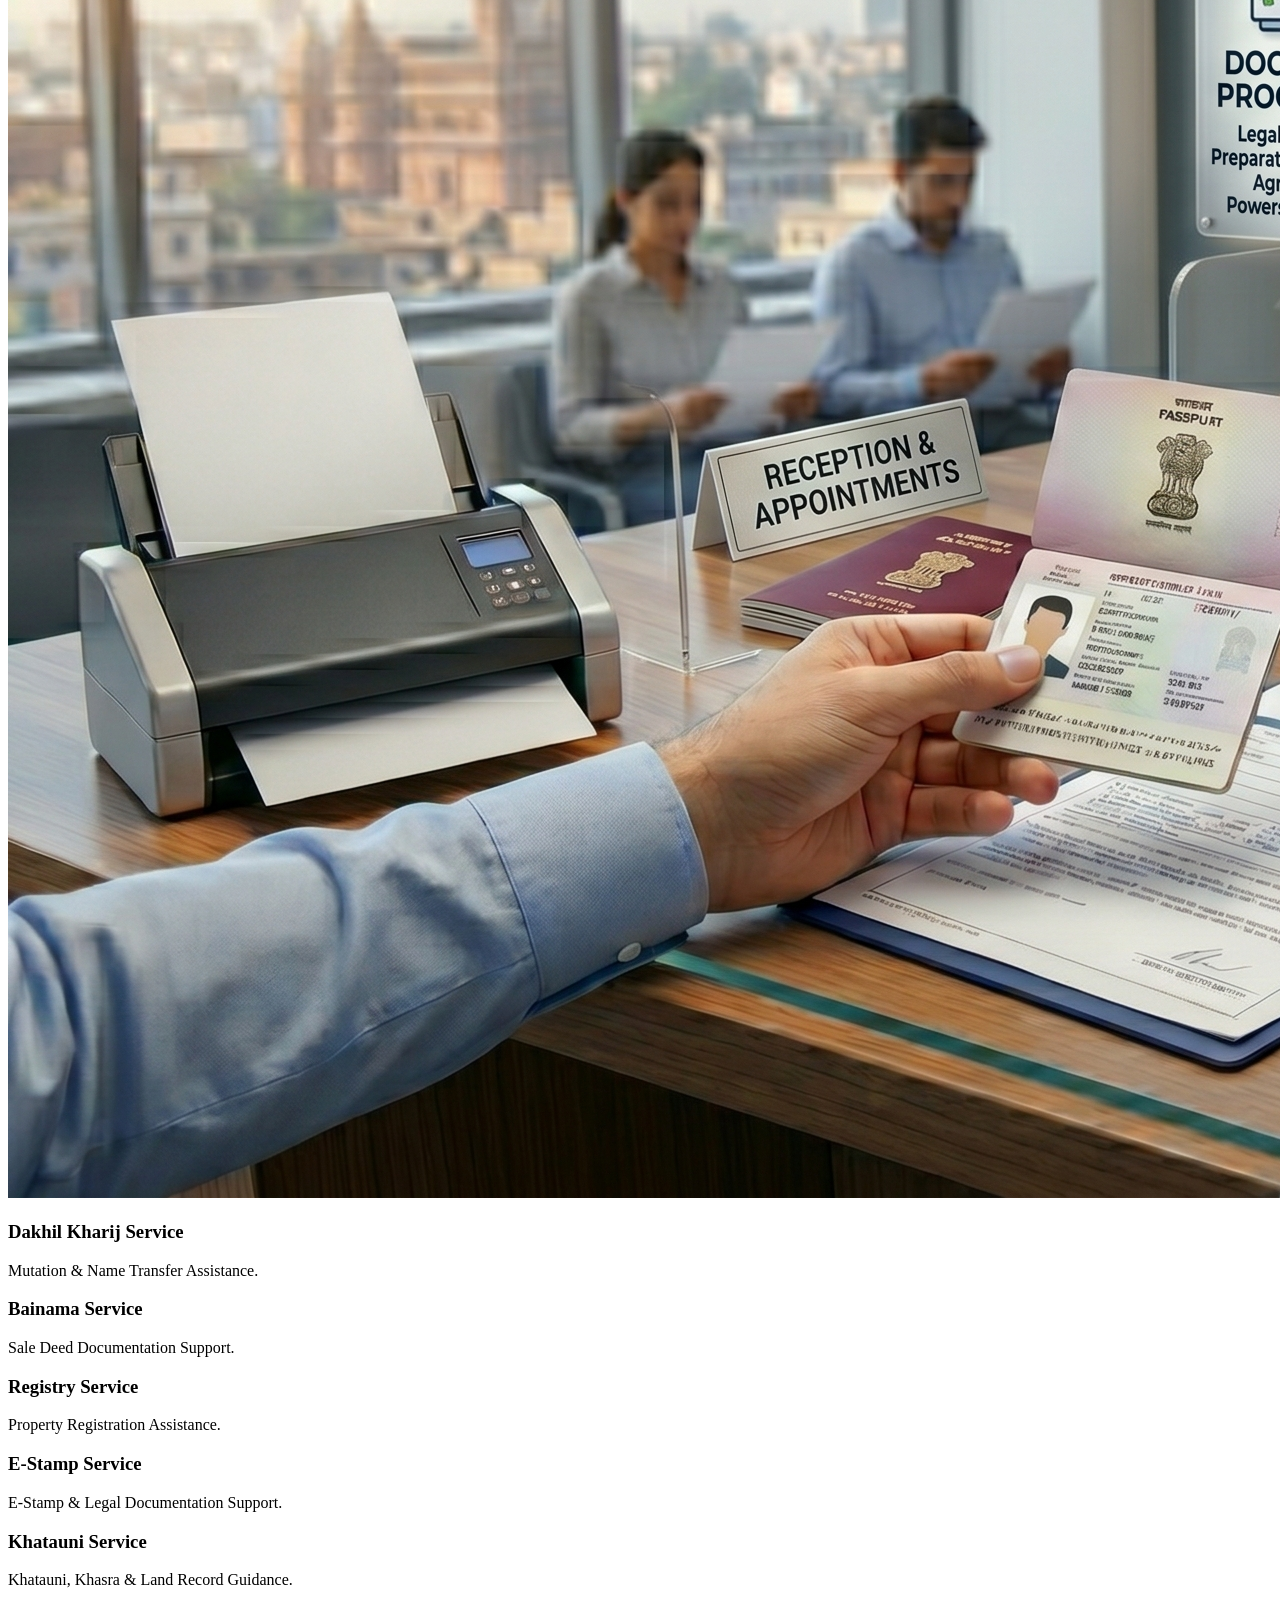
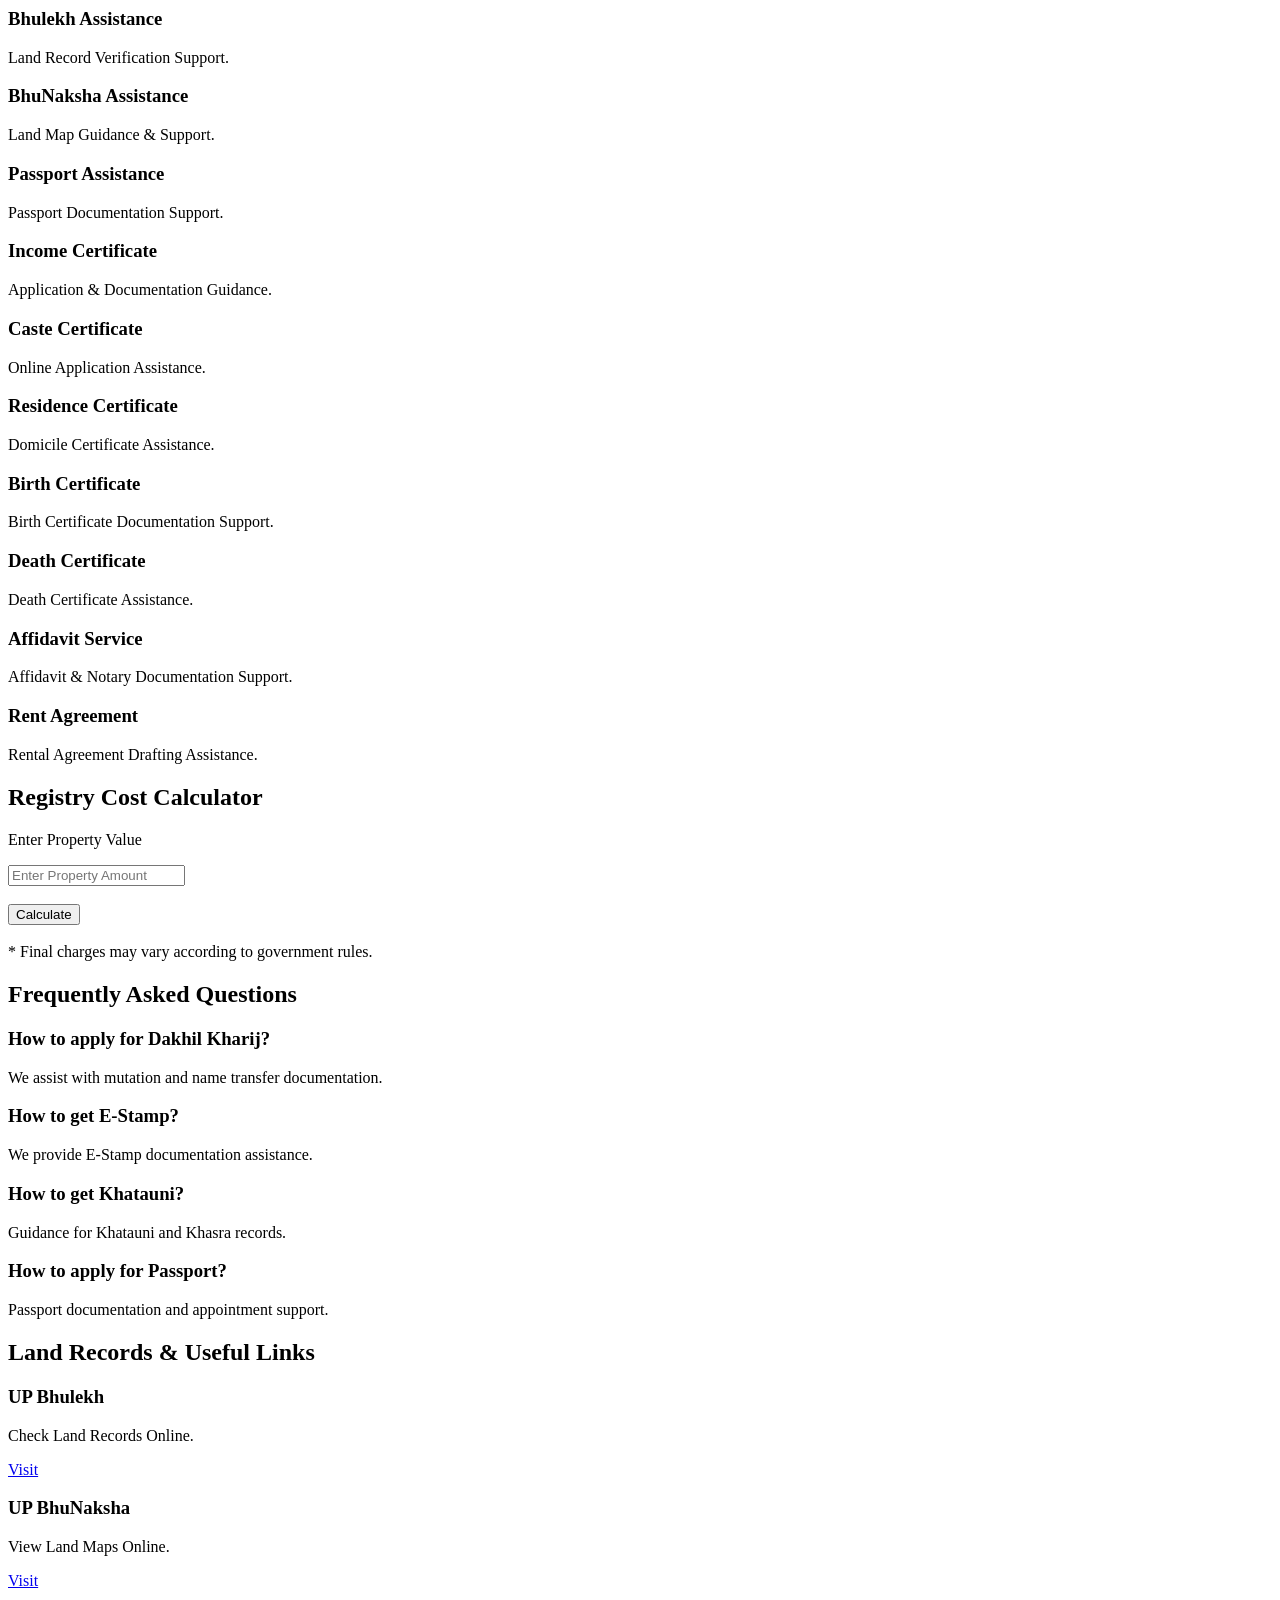
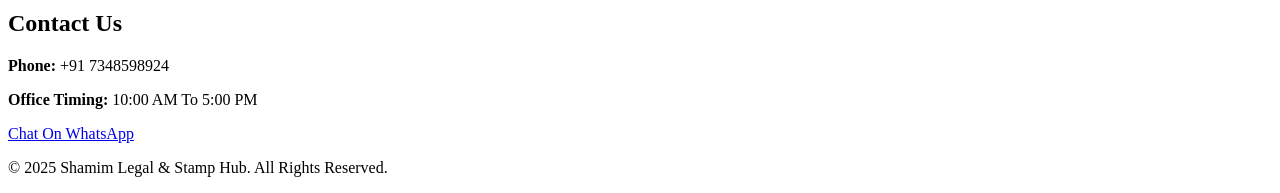
==== commit 869db084: "Website Update" ====
--- a/index.html
+++ b/index.html
@@ -4,11 +4,11 @@
 <meta charset="UTF-8">
 <meta name="viewport" content="width=device-width, initial-scale=1.0">
 
-<title>Shamim Legal & Stamp Hub | Legal Documentation & Government Services</title>
-
-<meta name="description" content="Shamim Legal & Stamp Hub provides Legal Documentation, Passport Services, Citizen ID Card Assistance, E-Stamping, Affidavits and Government Services.">
-
-<meta name="keywords" content="Shamim Legal, Stamp Hub, Passport Services, Citizen ID Card, E-Stamping, Legal Documentation, Government Services, Affidavit, Rent Agreement">
+<title>Shamim Legal & Stamp Hub | Registry, E-Stamp, Dakhil Kharij Services in Mau</title>
+
+<meta name="description" content="Registry, Dakhil Kharij, Bainama, E-Stamp, Passport, Income Certificate, Caste Certificate, Residence Certificate and Government Documentation Services in Mau, Uttar Pradesh.">
+
+<meta name="keywords" content="Dakhil Kharij Mau, Registry Mau, E Stamp Mau, Bainama Mau, Bhulekh Mau, Khatauni Mau, Passport Service Mau, Income Certificate Mau">
 
 <meta name="robots" content="index, follow">
 
@@ -18,172 +18,269 @@
 <body>
 
 <header>
-    <div class="container">
-        <h1>Shamim Legal & Stamp Hub</h1>
-
-        <nav>
-            <a href="#about">About</a>
-            <a href="#services">Services</a>
-            <a href="#why">Why Us</a>
-            <a href="#government">Government Services</a>
-            <a href="#contact">Contact</a>
-        </nav>
-    </div>
+<div class="container">
+
+<h1>Shamim Legal & Stamp Hub</h1>
+
+<nav>
+<a href="#about">About</a>
+<a href="#services">Services</a>
+<a href="#calculator">Calculator</a>
+<a href="#faq">FAQ</a>
+<a href="#contact">Contact</a>
+</nav>
+
+</div>
 </header>
 
 <section class="hero">
 
-    <img src="logo.jpg.png" alt="Logo" class="hero-logo">
-
-    <div class="hero-content">
-        <h2>Digital Documentation & Legal Support Services</h2>
-
-        <p>
-            Professional Assistance for e-Stamp Papers, Affidavits,
-            Agreements, Passport Documentation, Government Services
-            and Citizen Documentation Support.
-        </p>
-
-        <a href="https://forms.gle/n1Vbh5Nz6MVwcdTHA" target="_blank" class="btn">
-            Apply Now
-        </a>
-
-        <a href="https://wa.me/917348598924" target="_blank" class="btn whatsapp">
-            WhatsApp Us
-        </a>
-    </div>
+<img src="logo.jpg.png" alt="Shamim Legal & Stamp Hub" class="hero-logo">
+
+<div class="hero-content">
+
+<h2>Registry, E-Stamp & Legal Documentation Services</h2>
+
+<p>
+Professional Assistance for Registry, Dakhil Kharij,
+Bainama, Passport, Affidavit, Agreements and
+Government Documentation Services.
+</p>
+
+<a href="https://forms.gle/DgQjBaAyf9yBMpvP9" target="_blank" class="btn">
+Apply Now
+</a>
+
+<a href="https://wa.me/917348598924" target="_blank" class="btn whatsapp">
+WhatsApp Us
+</a>
+
+</div>
 
 </section>
 
 <section class="section">
 
-    <h2>Search Services</h2>
-
-    <input
-    type="text"
-    id="serviceSearch"
-    placeholder="Search Registry, E-Stamp, Affidavit, Passport..."
-    onkeyup="searchServices()"
-    class="search-box">
-
-</section>
-
+<h2>Search Services</h2>
+
+<input
+type="text"
+id="serviceSearch"
+placeholder="Search Registry, E-Stamp, Dakhil Kharij..."
+onkeyup="searchServices()"
+class="search-box">
+
+</section>
 
 <section id="about" class="section">
 
-    <h2>About Us</h2>
-
-    <p>
-        Shamim Legal & Stamp Hub provides reliable documentation
-        assistance and support services for individuals and businesses.
-    </p>
-
-    <p>
-        We help clients with document preparation, e-stamping,
-        government documentation support and professional paperwork
-        handling with accuracy and transparency.
-    </p>
+<h2>About Us</h2>
+
+<p>
+Shamim Legal & Stamp Hub provides professional
+documentation support services in Mau District.
+</p>
+
+<p>
+We assist clients with Registry, Bainama,
+Dakhil Kharij, E-Stamp, Passport,
+Income Certificate, Caste Certificate,
+Residence Certificate and other documentation.
+</p>
 
 </section>
 
 <section id="services" class="section">
 
-    <h2>Our Services</h2>
-
-    <img src="services.jpg.png" alt="Services" class="section-image">
-
-    <div class="card-grid">
-
-        <div class="card">
-            <h3>Document Processing</h3>
-            <p>Affidavits, Agreements, Legal Drafting Support.</p>
-        </div>
-
-        <div class="card">
-            <h3>Stamping Services</h3>
-            <p>E-Stamp Papers, Sale Deeds & Documentation Support.</p>
-        </div>
-
-        <div class="card">
-            <h3>Citizen ID & Passport</h3>
-            <p>Application Support & Appointment Guidance.</p>
-        </div>
-
-        <div class="card">
-            <h3>Legal Consultation Support</h3>
-            <p>Guidance for documentation procedures.</p>
-        </div>
-
-    </div>
-
-</section>
-
-<section id="why" class="section">
-
-    <h2>Why Choose Us</h2>
-
-    <img src="whychoose.jpg.png" alt="Why Choose Us" class="section-image">
-
-    <div class="card-grid">
-
-        <div class="card">
-            <h3>Fast Processing</h3>
-            <p>Quick response and document handling.</p>
-        </div>
-
-        <div class="card">
-            <h3>Secure Handling</h3>
-            <p>Safe and confidential documentation support.</p>
-        </div>
-
-        <div class="card">
-            <h3>Transparent Fees</h3>
-            <p>No hidden charges and clear communication.</p>
-        </div>
-
-        <div class="card">
-            <h3>Customer Support</h3>
-            <p>Friendly and professional assistance.</p>
-        </div>
-
-    </div>
-
-</section>
-
-<section id="government" class="section">
-
-    <h2>Government Services</h2>
-
-    <img src="government.jpg.png" alt="Government Services" class="section-image">
-
-    <p>
-        Assistance for Passport Services, Citizen ID Applications,
-        Government Documentation, Verification Processes,
-        E-Stamp Documentation and Related Service Support.
-    </p>
+<h2>Our Services</h2>
+
+<img src="services.jpg.png" alt="Services" class="section-image">
+
+<div class="card-grid">
+
+<div class="card service-card">
+<h3>Dakhil Kharij Service</h3>
+<p>Mutation & Name Transfer Assistance.</p>
+</div>
+
+<div class="card service-card">
+<h3>Bainama Service</h3>
+<p>Sale Deed Documentation Support.</p>
+</div>
+
+<div class="card service-card">
+<h3>Registry Service</h3>
+<p>Property Registration Assistance.</p>
+</div>
+
+<div class="card service-card">
+<h3>E-Stamp Service</h3>
+<p>E-Stamp & Legal Documentation Support.</p>
+</div>
+
+<div class="card service-card">
+<h3>Khatauni Service</h3>
+<p>Khatauni, Khasra & Land Record Guidance.</p>
+</div>
+
+<div class="card service-card">
+<h3>Bhulekh Assistance</h3>
+<p>Land Record Verification Support.</p>
+</div>
+
+<div class="card service-card">
+<h3>BhuNaksha Assistance</h3>
+<p>Land Map Guidance & Support.</p>
+</div>
+
+<div class="card service-card">
+<h3>Passport Assistance</h3>
+<p>Passport Documentation Support.</p>
+</div>
+
+<div class="card service-card">
+<h3>Income Certificate</h3>
+<p>Application & Documentation Guidance.</p>
+</div>
+
+<div class="card service-card">
+<h3>Caste Certificate</h3>
+<p>Online Application Assistance.</p>
+</div>
+
+<div class="card service-card">
+<h3>Residence Certificate</h3>
+<p>Domicile Certificate Assistance.</p>
+</div>
+
+<div class="card service-card">
+<h3>Birth Certificate</h3>
+<p>Birth Certificate Documentation Support.</p>
+</div>
+
+<div class="card service-card">
+<h3>Death Certificate</h3>
+<p>Death Certificate Assistance.</p>
+</div>
+
+<div class="card service-card">
+<h3>Affidavit Service</h3>
+<p>Affidavit & Notary Documentation Support.</p>
+</div>
+
+<div class="card service-card">
+<h3>Rent Agreement</h3>
+<p>Rental Agreement Drafting Assistance.</p>
+</div>
+
+</div>
+
+</section>
+
+<section id="calculator" class="section">
+
+<h2>Registry Cost Calculator</h2>
+
+<p>Enter Property Value</p>
+
+<input
+type="number"
+id="propertyValue"
+placeholder="Enter Property Amount"
+class="search-box">
+
+<br><br>
+
+<button class="btn" onclick="calculateRegistry()">
+Calculate
+</button>
+
+<h3 id="result"></h3>
+
+<p>
+* Final charges may vary according to government rules.
+</p>
+
+</section>
+
+<section id="faq" class="section">
+
+<h2>Frequently Asked Questions</h2>
+
+<div class="card-grid">
+
+<div class="card">
+<h3>How to apply for Dakhil Kharij?</h3>
+<p>We assist with mutation and name transfer documentation.</p>
+</div>
+
+<div class="card">
+<h3>How to get E-Stamp?</h3>
+<p>We provide E-Stamp documentation assistance.</p>
+</div>
+
+<div class="card">
+<h3>How to get Khatauni?</h3>
+<p>Guidance for Khatauni and Khasra records.</p>
+</div>
+
+<div class="card">
+<h3>How to apply for Passport?</h3>
+<p>Passport documentation and appointment support.</p>
+</div>
+
+</div>
+
+</section>
+
+<section class="section">
+
+<h2>Land Records & Useful Links</h2>
+
+<div class="card-grid">
+
+<div class="card">
+<h3>UP Bhulekh</h3>
+<p>Check Land Records Online.</p>
+<a href="https://upbhulekh.gov.in" target="_blank" class="btn">
+Visit
+</a>
+</div>
+
+<div class="card">
+<h3>UP BhuNaksha</h3>
+<p>View Land Maps Online.</p>
+<a href="https://upbhunaksha.gov.in" target="_blank" class="btn">
+Visit
+</a>
+</div>
+
+</div>
 
 </section>
 
 <section id="contact" class="section">
 
-    <h2>Contact Us</h2>
-
-    <p><strong>Phone / WhatsApp:</strong> +91 7348598924</p>
-
-    <a href="https://wa.me/917348598924" target="_blank" class="btn whatsapp">
-       Chat on WhatsApp
-    </a>
+<h2>Contact Us</h2>
+
+<p><strong>Phone:</strong> +91 7348598924</p>
+
+<p><strong>Office Timing:</strong> 10:00 AM To 5:00 PM</p>
+
+<a href="https://wa.me/917348598924" target="_blank" class="btn whatsapp">
+Chat On WhatsApp
+</a>
 
 </section>
 
 <footer>
-    <p>© 2025 Shamim Legal & Stamp Hub. All Rights Reserved.</p>
+
+<p>
+© 2025 Shamim Legal & Stamp Hub.
+All Rights Reserved.
+</p>
+
 </footer>
-<a href="https://wa.me/917348598924"
-class="floating-whatsapp"
-target="_blank">
-💬
-</a>
 
 <script src="script.js"></script>
 
--- a/style.css
+++ b/style.css
@@ -1,223 +1,288 @@
-*{
-margin:0;
-padding:0;
-box-sizing:border-box;
-font-family:'Segoe UI',sans-serif;
-}
-
-body{
-background:#f4f7fb;
-color:#333;
-line-height:1.6;
-}
-
-header{
-background:#0b1f3a;
-padding:20px 0;
-position:sticky;
-top:0;
-z-index:1000;
-box-shadow:0 2px 10px rgba(0,0,0,0.1);
-}
-
-.container{
-width:90%;
-max-width:1200px;
-margin:auto;
-display:flex;
-justify-content:space-between;
-align-items:center;
-}
-
-header h1{
-color:#fff;
-font-size:28px;
-}
-
-nav a{
-color:#fff;
-text-decoration:none;
-margin-left:20px;
-font-weight:500;
-transition:0.3s;
-}
-
-nav a:hover{
-color:#f8c146;
-}
-
-.hero{
-background:linear-gradient(rgba(11,31,58,0.85),rgba(11,31,58,0.85));
-color:white;
-text-align:center;
-padding:80px 20px;
-}
-
-.hero-logo{
-width:220px;
-max-width:90%;
-border-radius:20px;
-margin-bottom:25px;
-box-shadow:0 5px 20px rgba(0,0,0,0.3);
-}
-
-.hero h2{
-font-size:42px;
-margin-bottom:15px;
-}
-
-.hero p{
-font-size:18px;
-max-width:800px;
-margin:auto;
-margin-bottom:25px;
-}
-
-.btn{
-display:inline-block;
-padding:12px 24px;
-border-radius:6px;
-text-decoration:none;
-color:white;
-font-weight:bold;
-margin:10px;
-transition:0.3s;
-}
-
-.btn:hover{
-transform:translateY(-2px);
-}
-
-.btn{
-background:#f8c146;
-color:#000;
-}
-
-.whatsapp{
-background:#25D366;
-color:white;
-}
-
-.section{
-padding:70px 10%;
-background:white;
-margin:25px auto;
-max-width:1200px;
-border-radius:15px;
-box-shadow:0 3px 15px rgba(0,0,0,0.08);
-}
-
-.section h2{
-text-align:center;
-font-size:32px;
-margin-bottom:25px;
-color:#0b1f3a;
-}
-
-.section p{
-text-align:center;
-font-size:17px;
-margin-bottom:15px;
-}
-
-.section-image{
-width:100%;
-max-width:950px;
-display:block;
-margin:25px auto;
-border-radius:15px;
-box-shadow:0 5px 20px rgba(0,0,0,0.15);
-}
-
-.card-grid{
-display:grid;
-grid-template-columns:repeat(auto-fit,minmax(250px,1fr));
-gap:20px;
-margin-top:30px;
-}
-
-.card{
-background:#f8f9fc;
-padding:25px;
-border-radius:12px;
-box-shadow:0 3px 10px rgba(0,0,0,0.08);
-text-align:center;
-transition:0.3s;
-}
-
-.card:hover{
-transform:translateY(-5px);
-}
-
-.card h3{
-color:#0b1f3a;
-margin-bottom:10px;
-}
-
-.card p{
-font-size:15px;
-}
-
-footer{
-background:#0b1f3a;
-color:white;
-text-align:center;
-padding:25px;
-margin-top:30px;
-}
-
-@media(max-width:768px){
-
-.container{
-flex-direction:column;
-}
-
-nav{
-margin-top:15px;
-}
-
-nav a{
-display:inline-block;
-margin:5px 10px;
-}
-
-.hero h2{
-font-size:30px;
-}
-
-.section{
-padding:40px 20px;
-}
-
-}.search-box{
-width:100%;
-padding:15px;
-font-size:18px;
-border-radius:10px;
-border:1px solid #ccc;
-outline:none;
-background:#fff;
-margin-top:15px;
-}
-
-.search-box:focus{
-border:2px solid #0b1f3a;
-}
-
-.floating-whatsapp{
-position:fixed;
-bottom:20px;
-right:20px;
-background:#25D366;
-color:white;
-width:60px;
-height:60px;
-display:flex;
-align-items:center;
-justify-content:center;
-border-radius:50%;
-font-size:28px;
-text-decoration:none;
-z-index:9999;
-box-shadow:0 4px 10px rgba(0,0,0,.3);
-}
+<!DOCTYPE html>
+<html lang="en">
+<head>
+<meta charset="UTF-8">
+<meta name="viewport" content="width=device-width, initial-scale=1.0">
+
+<title>Shamim Legal & Stamp Hub | Registry, E-Stamp, Dakhil Kharij Services in Mau</title>
+
+<meta name="description" content="Registry, Dakhil Kharij, Bainama, E-Stamp, Passport, Income Certificate, Caste Certificate, Residence Certificate and Government Documentation Services in Mau, Uttar Pradesh.">
+
+<meta name="keywords" content="Dakhil Kharij Mau, Registry Mau, E Stamp Mau, Bainama Mau, Bhulekh Mau, Khatauni Mau, Passport Service Mau, Income Certificate Mau">
+
+<meta name="robots" content="index, follow">
+
+<link rel="stylesheet" href="style.css">
+</head>
+
+<body>
+
+<header>
+<div class="container">
+
+<h1>Shamim Legal & Stamp Hub</h1>
+
+<nav>
+<a href="#about">About</a>
+<a href="#services">Services</a>
+<a href="#calculator">Calculator</a>
+<a href="#faq">FAQ</a>
+<a href="#contact">Contact</a>
+</nav>
+
+</div>
+</header>
+
+<section class="hero">
+
+<img src="logo.jpg.png" alt="Shamim Legal & Stamp Hub" class="hero-logo">
+
+<div class="hero-content">
+
+<h2>Registry, E-Stamp & Legal Documentation Services</h2>
+
+<p>
+Professional Assistance for Registry, Dakhil Kharij,
+Bainama, Passport, Affidavit, Agreements and
+Government Documentation Services.
+</p>
+
+<a href="https://forms.gle/DgQjBaAyf9yBMpvP9" target="_blank" class="btn">
+Apply Now
+</a>
+
+<a href="https://wa.me/917348598924" target="_blank" class="btn whatsapp">
+WhatsApp Us
+</a>
+
+</div>
+
+</section>
+
+<section class="section">
+
+<h2>Search Services</h2>
+
+<input
+type="text"
+id="serviceSearch"
+placeholder="Search Registry, E-Stamp, Dakhil Kharij..."
+onkeyup="searchServices()"
+class="search-box">
+
+</section>
+
+<section id="about" class="section">
+
+<h2>About Us</h2>
+
+<p>
+Shamim Legal & Stamp Hub provides professional
+documentation support services in Mau District.
+</p>
+
+<p>
+We assist clients with Registry, Bainama,
+Dakhil Kharij, E-Stamp, Passport,
+Income Certificate, Caste Certificate,
+Residence Certificate and other documentation.
+</p>
+
+</section>
+
+<section id="services" class="section">
+
+<h2>Our Services</h2>
+
+<img src="services.jpg.png" alt="Services" class="section-image">
+
+<div class="card-grid">
+
+<div class="card service-card">
+<h3>Dakhil Kharij Service</h3>
+<p>Mutation & Name Transfer Assistance.</p>
+</div>
+
+<div class="card service-card">
+<h3>Bainama Service</h3>
+<p>Sale Deed Documentation Support.</p>
+</div>
+
+<div class="card service-card">
+<h3>Registry Service</h3>
+<p>Property Registration Assistance.</p>
+</div>
+
+<div class="card service-card">
+<h3>E-Stamp Service</h3>
+<p>E-Stamp & Legal Documentation Support.</p>
+</div>
+
+<div class="card service-card">
+<h3>Khatauni Service</h3>
+<p>Khatauni, Khasra & Land Record Guidance.</p>
+</div>
+
+<div class="card service-card">
+<h3>Bhulekh Assistance</h3>
+<p>Land Record Verification Support.</p>
+</div>
+
+<div class="card service-card">
+<h3>BhuNaksha Assistance</h3>
+<p>Land Map Guidance & Support.</p>
+</div>
+
+<div class="card service-card">
+<h3>Passport Assistance</h3>
+<p>Passport Documentation Support.</p>
+</div>
+
+<div class="card service-card">
+<h3>Income Certificate</h3>
+<p>Application & Documentation Guidance.</p>
+</div>
+
+<div class="card service-card">
+<h3>Caste Certificate</h3>
+<p>Online Application Assistance.</p>
+</div>
+
+<div class="card service-card">
+<h3>Residence Certificate</h3>
+<p>Domicile Certificate Assistance.</p>
+</div>
+
+<div class="card service-card">
+<h3>Birth Certificate</h3>
+<p>Birth Certificate Documentation Support.</p>
+</div>
+
+<div class="card service-card">
+<h3>Death Certificate</h3>
+<p>Death Certificate Assistance.</p>
+</div>
+
+<div class="card service-card">
+<h3>Affidavit Service</h3>
+<p>Affidavit & Notary Documentation Support.</p>
+</div>
+
+<div class="card service-card">
+<h3>Rent Agreement</h3>
+<p>Rental Agreement Drafting Assistance.</p>
+</div>
+
+</div>
+
+</section>
+
+<section id="calculator" class="section">
+
+<h2>Registry Cost Calculator</h2>
+
+<p>Enter Property Value</p>
+
+<input
+type="number"
+id="propertyValue"
+placeholder="Enter Property Amount"
+class="search-box">
+
+<br><br>
+
+<button class="btn" onclick="calculateRegistry()">
+Calculate
+</button>
+
+<h3 id="result"></h3>
+
+<p>
+* Final charges may vary according to government rules.
+</p>
+
+</section>
+
+<section id="faq" class="section">
+
+<h2>Frequently Asked Questions</h2>
+
+<div class="card-grid">
+
+<div class="card">
+<h3>How to apply for Dakhil Kharij?</h3>
+<p>We assist with mutation and name transfer documentation.</p>
+</div>
+
+<div class="card">
+<h3>How to get E-Stamp?</h3>
+<p>We provide E-Stamp documentation assistance.</p>
+</div>
+
+<div class="card">
+<h3>How to get Khatauni?</h3>
+<p>Guidance for Khatauni and Khasra records.</p>
+</div>
+
+<div class="card">
+<h3>How to apply for Passport?</h3>
+<p>Passport documentation and appointment support.</p>
+</div>
+
+</div>
+
+</section>
+
+<section class="section">
+
+<h2>Land Records & Useful Links</h2>
+
+<div class="card-grid">
+
+<div class="card">
+<h3>UP Bhulekh</h3>
+<p>Check Land Records Online.</p>
+<a href="https://upbhulekh.gov.in" target="_blank" class="btn">
+Visit
+</a>
+</div>
+
+<div class="card">
+<h3>UP BhuNaksha</h3>
+<p>View Land Maps Online.</p>
+<a href="https://upbhunaksha.gov.in" target="_blank" class="btn">
+Visit
+</a>
+</div>
+
+</div>
+
+</section>
+
+<section id="contact" class="section">
+
+<h2>Contact Us</h2>
+
+<p><strong>Phone:</strong> +91 7348598924</p>
+
+<p><strong>Office Timing:</strong> 10:00 AM To 5:00 PM</p>
+
+<a href="https://wa.me/917348598924" target="_blank" class="btn whatsapp">
+Chat On WhatsApp
+</a>
+
+</section>
+
+<footer>
+
+<p>
+© 2025 Shamim Legal & Stamp Hub.
+All Rights Reserved.
+</p>
+
+</footer>
+
+<script src="script.js"></script>
+
+</body>
+</html>
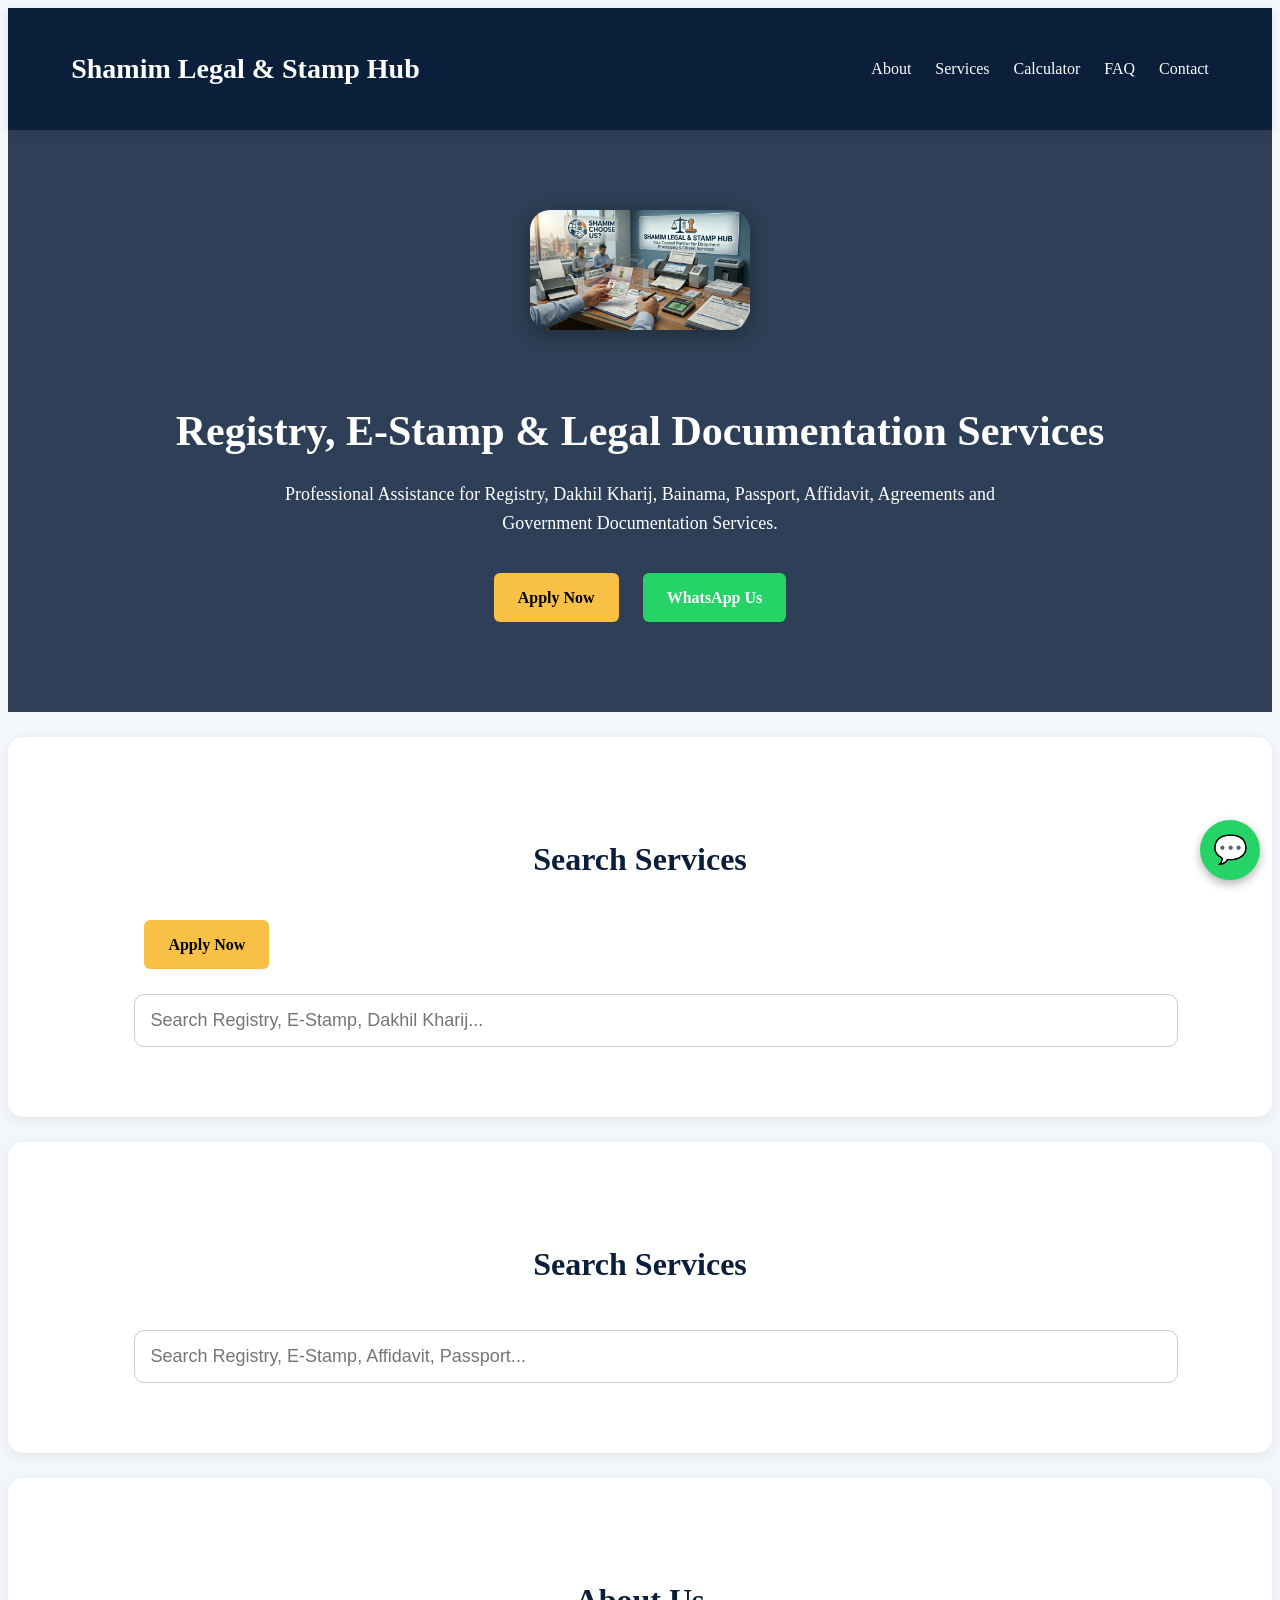
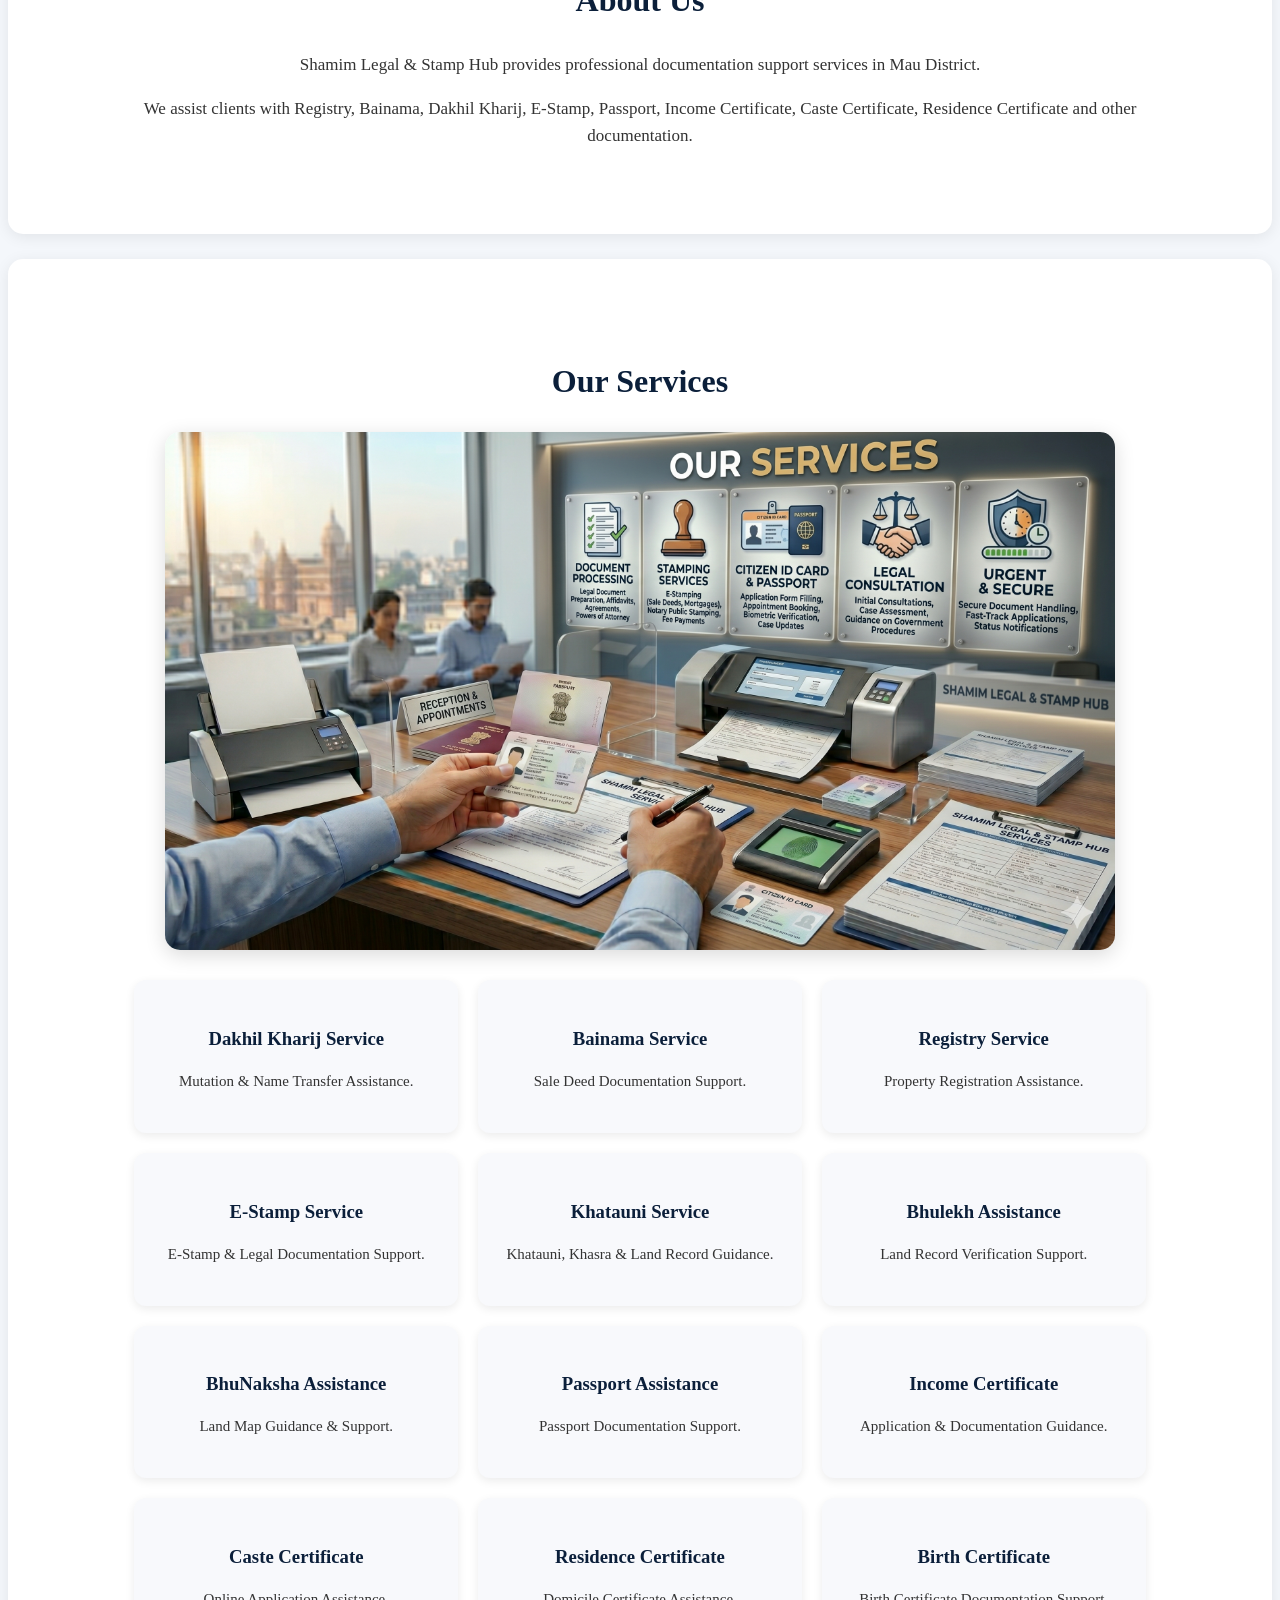
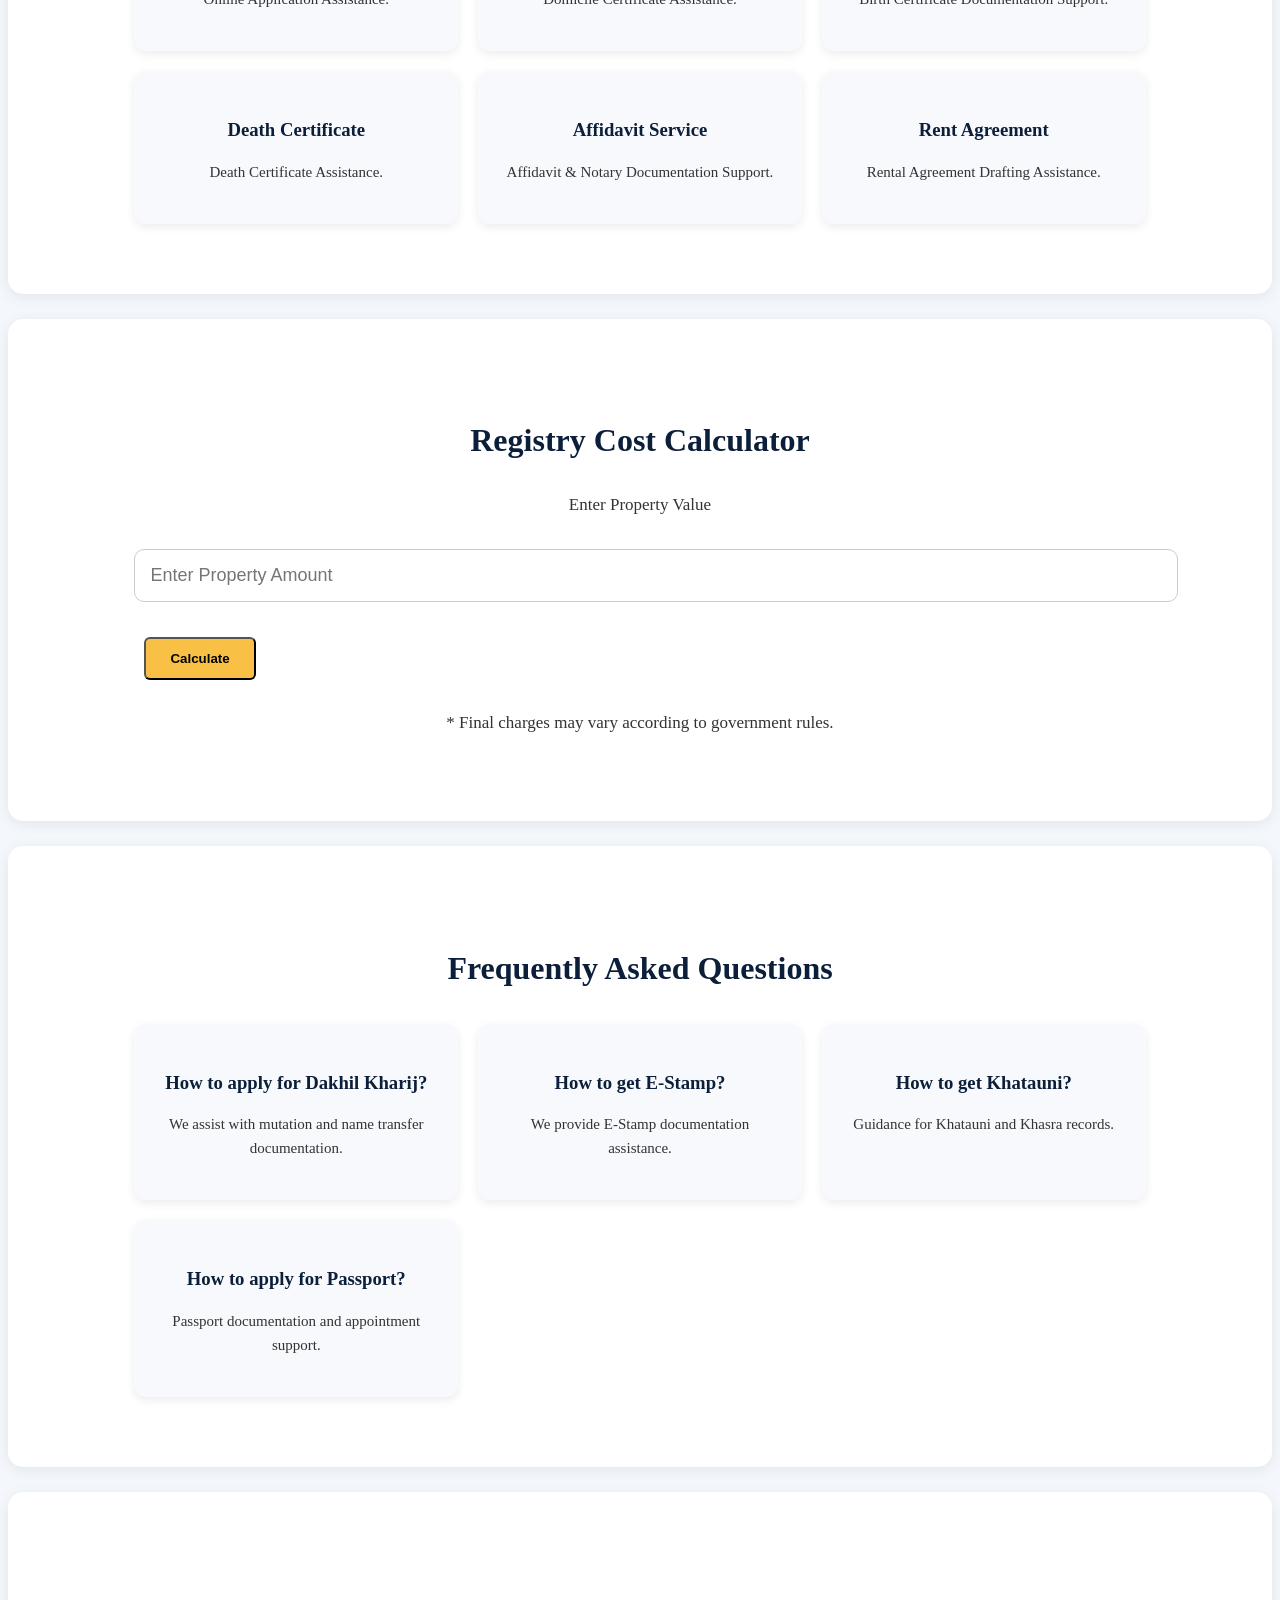
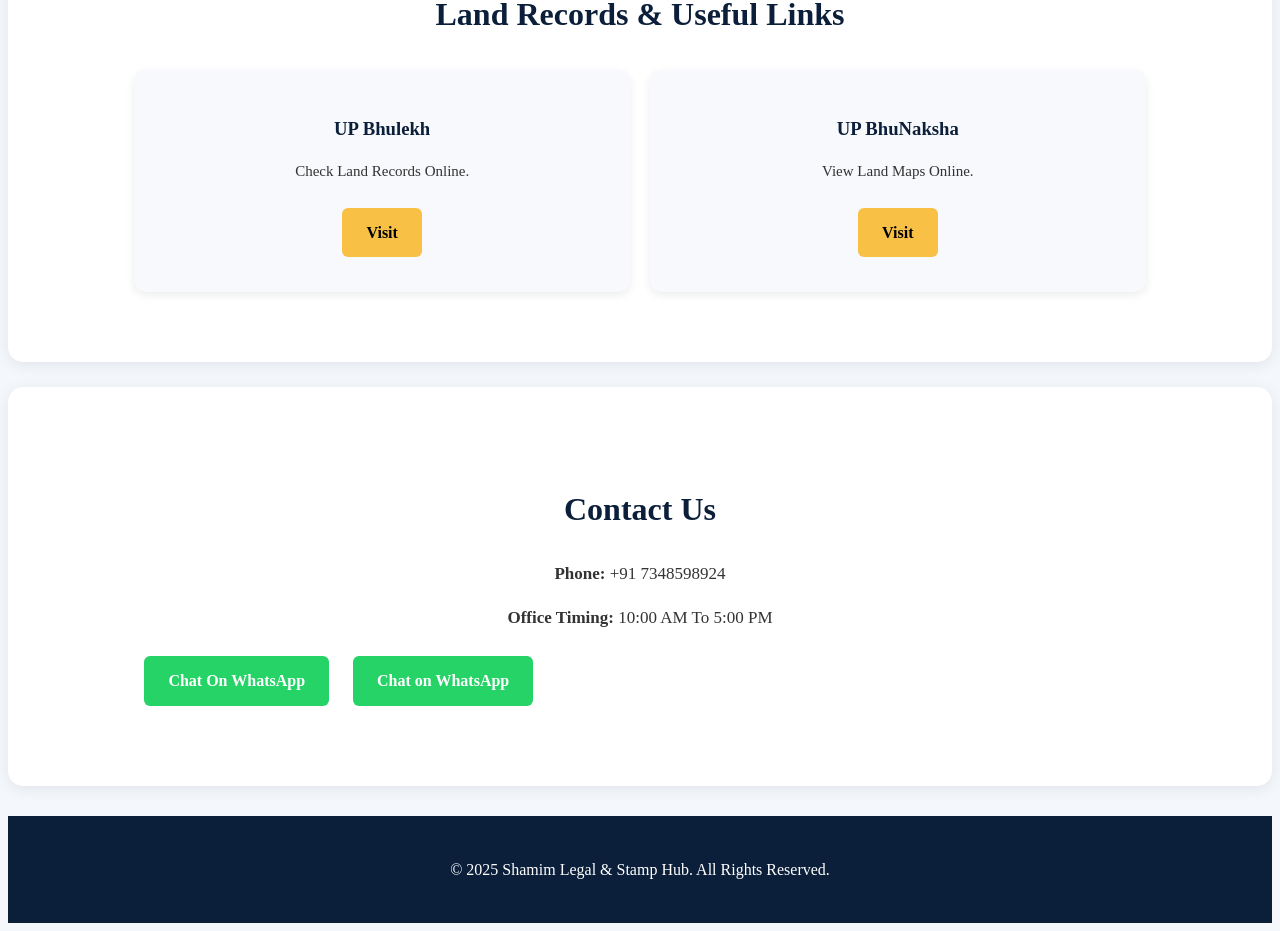
==== commit 8b3e265b: "Merge branch 'main' into main-update" ====
--- a/index.html
+++ b/index.html
@@ -62,6 +62,9 @@
 <section class="section">
 
 <h2>Search Services</h2>
+        <a href="https://forms.gle/n1Vbh5Nz6MVwcdTHA" target="_blank" class="btn">
+            Apply Now
+        </a>
 
 <input
 type="text"
@@ -72,6 +75,20 @@
 
 </section>
 
+<section class="section">
+
+    <h2>Search Services</h2>
+
+    <input
+    type="text"
+    id="serviceSearch"
+    placeholder="Search Registry, E-Stamp, Affidavit, Passport..."
+    onkeyup="searchServices()"
+    class="search-box">
+
+</section>
+
+
 <section id="about" class="section">
 
 <h2>About Us</h2>
@@ -270,6 +287,9 @@
 <a href="https://wa.me/917348598924" target="_blank" class="btn whatsapp">
 Chat On WhatsApp
 </a>
+    <a href="https://wa.me/917348598924" target="_blank" class="btn whatsapp">
+       Chat on WhatsApp
+    </a>
 
 </section>
 
@@ -281,6 +301,13 @@
 </p>
 
 </footer>
+<a href="https://wa.me/917348598924"
+class="floating-whatsapp"
+target="_blank">
+💬
+</a>
+
+<script src="script.js"></script>
 
 <script src="script.js"></script>
 
--- a/style.css
+++ b/style.css
@@ -285,4 +285,227 @@
 <script src="script.js"></script>
 
 </body>
-</html>+</html>
+*{
+margin:0;
+padding:0;
+box-sizing:border-box;
+font-family:'Segoe UI',sans-serif;
+}
+
+body{
+background:#f4f7fb;
+color:#333;
+line-height:1.6;
+}
+
+header{
+background:#0b1f3a;
+padding:20px 0;
+position:sticky;
+top:0;
+z-index:1000;
+box-shadow:0 2px 10px rgba(0,0,0,0.1);
+}
+
+.container{
+width:90%;
+max-width:1200px;
+margin:auto;
+display:flex;
+justify-content:space-between;
+align-items:center;
+}
+
+header h1{
+color:#fff;
+font-size:28px;
+}
+
+nav a{
+color:#fff;
+text-decoration:none;
+margin-left:20px;
+font-weight:500;
+transition:0.3s;
+}
+
+nav a:hover{
+color:#f8c146;
+}
+
+.hero{
+background:linear-gradient(rgba(11,31,58,0.85),rgba(11,31,58,0.85));
+color:white;
+text-align:center;
+padding:80px 20px;
+}
+
+.hero-logo{
+width:220px;
+max-width:90%;
+border-radius:20px;
+margin-bottom:25px;
+box-shadow:0 5px 20px rgba(0,0,0,0.3);
+}
+
+.hero h2{
+font-size:42px;
+margin-bottom:15px;
+}
+
+.hero p{
+font-size:18px;
+max-width:800px;
+margin:auto;
+margin-bottom:25px;
+}
+
+.btn{
+display:inline-block;
+padding:12px 24px;
+border-radius:6px;
+text-decoration:none;
+color:white;
+font-weight:bold;
+margin:10px;
+transition:0.3s;
+}
+
+.btn:hover{
+transform:translateY(-2px);
+}
+
+.btn{
+background:#f8c146;
+color:#000;
+}
+
+.whatsapp{
+background:#25D366;
+color:white;
+}
+
+.section{
+padding:70px 10%;
+background:white;
+margin:25px auto;
+max-width:1200px;
+border-radius:15px;
+box-shadow:0 3px 15px rgba(0,0,0,0.08);
+}
+
+.section h2{
+text-align:center;
+font-size:32px;
+margin-bottom:25px;
+color:#0b1f3a;
+}
+
+.section p{
+text-align:center;
+font-size:17px;
+margin-bottom:15px;
+}
+
+.section-image{
+width:100%;
+max-width:950px;
+display:block;
+margin:25px auto;
+border-radius:15px;
+box-shadow:0 5px 20px rgba(0,0,0,0.15);
+}
+
+.card-grid{
+display:grid;
+grid-template-columns:repeat(auto-fit,minmax(250px,1fr));
+gap:20px;
+margin-top:30px;
+}
+
+.card{
+background:#f8f9fc;
+padding:25px;
+border-radius:12px;
+box-shadow:0 3px 10px rgba(0,0,0,0.08);
+text-align:center;
+transition:0.3s;
+}
+
+.card:hover{
+transform:translateY(-5px);
+}
+
+.card h3{
+color:#0b1f3a;
+margin-bottom:10px;
+}
+
+.card p{
+font-size:15px;
+}
+
+footer{
+background:#0b1f3a;
+color:white;
+text-align:center;
+padding:25px;
+margin-top:30px;
+}
+
+@media(max-width:768px){
+
+.container{
+flex-direction:column;
+}
+
+nav{
+margin-top:15px;
+}
+
+nav a{
+display:inline-block;
+margin:5px 10px;
+}
+
+.hero h2{
+font-size:30px;
+}
+
+.section{
+padding:40px 20px;
+}
+
+}.search-box{
+width:100%;
+padding:15px;
+font-size:18px;
+border-radius:10px;
+border:1px solid #ccc;
+outline:none;
+background:#fff;
+margin-top:15px;
+}
+
+.search-box:focus{
+border:2px solid #0b1f3a;
+}
+
+.floating-whatsapp{
+position:fixed;
+bottom:20px;
+right:20px;
+background:#25D366;
+color:white;
+width:60px;
+height:60px;
+display:flex;
+align-items:center;
+justify-content:center;
+border-radius:50%;
+font-size:28px;
+text-decoration:none;
+z-index:9999;
+box-shadow:0 4px 10px rgba(0,0,0,.3);
+}
